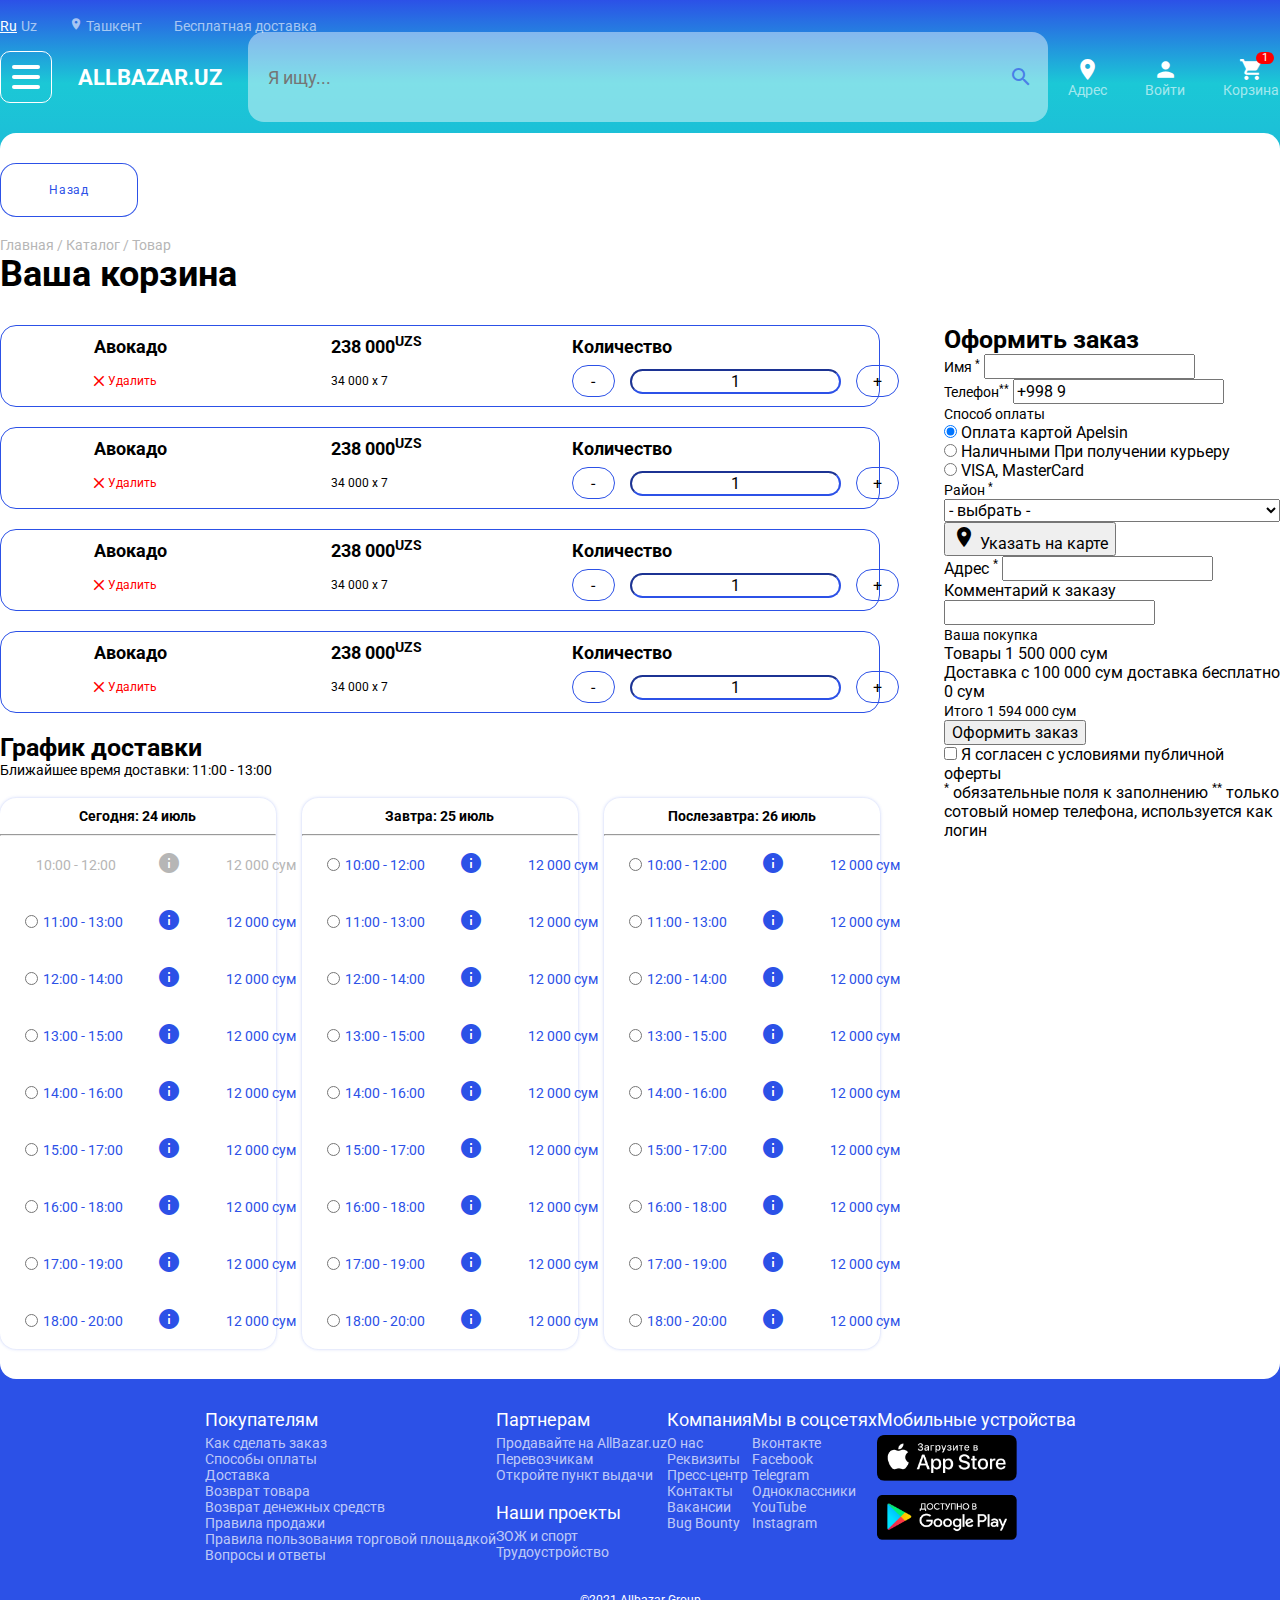
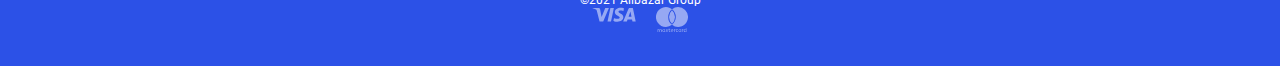
==== cart.html @ 1797ef68 "upload" ====
<!DOCTYPE html>
<html lang="en">
<head>
    <meta charset="UTF-8">
    <title>Allbazar</title>
    <!--  styles  -->
    <link rel="stylesheet" href="https://unpkg.com/swiper@7/swiper-bundle.min.css"/>
    <link href="https://fonts.googleapis.com/icon?family=Material+Icons" rel="stylesheet">
    <link rel="preconnect" href="https://fonts.googleapis.com">
    <link rel="preconnect" href="https://fonts.gstatic.com" crossorigin>
    <link href="https://fonts.googleapis.com/css2?family=Roboto:wght@400;500;700&display=swap" rel="stylesheet">
    <link href="https://cdn.jsdelivr.net/npm/bootstrap@5.1.1/dist/css/bootstrap.min.css" rel="stylesheet"
          integrity="sha384-F3w7mX95PdgyTmZZMECAngseQB83DfGTowi0iMjiWaeVhAn4FJkqJByhZMI3AhiU" crossorigin="anonymous">
    <link rel="stylesheet" href="css/normalize.css">
    <link rel="stylesheet" href="css/main.css">
    <link rel="stylesheet" href="css/menu.css">
    <link rel="stylesheet" href="css/header.css">
    <link rel="stylesheet" href="css/content.css">
    <link rel="stylesheet" href="css/footer.css">
    <link rel="stylesheet" href="css/catalog_filter.css">
</head>
<body>


<!--header start-->
<header class="header-main">
    <!--menu-->
    <div class="mobile_menu_container">
        <div class="mobile_menu_content">
            <div class="mobile-menu--header-block">
                <span class="font--14-black mobile-menu--header-title">
                    ALLBAZAR.UZ
                </span>
                <div class="mobile_menu_overlay mobile-menu--exit-btn">
                    <span class="material-icons font--14-black">close</span>
                </div>
            </div>
            <ul class="mobile-menu--inner-main-container">
                <li class="mobile-menu--parent-item">
                    <a href="#" class="parent"
                       style="background: url('[data-uri]')">
                        Женщинам
                    </a>
                    <ul class="mobile-menu--child-block">
                        <li class="mobile-menu--child-inner-item">
                            <div class="mobile-menu--link-block mobile-menu--back-btn">
                                <span class="material-icons">chevron_left</span>
                                <a href="#" class="back link link--metis">
                                    <span>
                                        Женщинам
                                    </span>
                                </a>
                            </div>
                        </li>
                        <li class="mobile-menu--child-inner-item">
                            <div class="mobile-menu--link-block">
                                <a href="#" class="link link--metis">
                                    <span>
                                        Компьютерная техника
                                    </span>
                                </a>
                            </div>
                        </li>
                        <li class="mobile-menu--child-inner-item">
                            <div class="mobile-menu--link-block mobile-menu--parent-btn">
                                <a href="#" class="parent link link--metis">
                                    <span>
                                        Ноутбуки и аксессуары
                                    </span>
                                </a>
                                <span class="material-icons">chevron_right</span>
                            </div>
                            <ul class="mobile-menu--child-block">
                                <li>
                                    <div class="mobile-menu--link-block mobile-menu--back-btn">
                                        <span class="material-icons">chevron_left</span>
                                        <a href="#" class="back link link--metis">
                                            <span>
                                                Ноутбуки и аксессуары
                                            </span>
                                        </a>
                                    </div>
                                </li>
                                <li>
                                    <div class="mobile-menu--link-block">
                                        <a href="#" class="link link--metis">
                                            <span>
                                                Ноутбуки и аксессуары
                                            </span>
                                        </a>
                                    </div>
                                </li>
                                <li>
                                    <div class="mobile-menu--link-block">
                                        <a href="#" class="link link--metis">
                                            <span>
                                                Ноутбуки
                                            </span>
                                        </a>
                                    </div>
                                </li>
                                <li>
                                    <div class="mobile-menu--link-block">
                                        <a href="#" class="link link--metis">
                                            <span>
                                                Аксессуары
                                            </span>
                                        </a>
                                    </div>
                                </li>
                                <li>
                                    <div class="mobile-menu--link-block mobile-menu--parent-btn">
                                        <a href="#" class="parent link link--metis">
                                            <span>
                                                Компьютеры и комплектующие
                                            </span>
                                        </a>
                                        <span class="material-icons">chevron_right</span>
                                    </div>

                                    <ul class="mobile-menu--child-block">
                                        <li>
                                            <div class="mobile-menu--link-block mobile-menu--back-btn">
                                                <span class="material-icons">chevron_left</span>
                                                <a href="#" class="back link link--metis">
                                                    <span>
                                                        Компьютеры и комплектующие
                                                    </span>
                                                </a>
                                            </div>
                                        </li>
                                        <li class="mobile-menu--child-inner-item">
                                            <div class="mobile-menu--link-block">
                                                <a href="#" class="link link--metis">
                                                    <span>
                                                        Компьютеры и комплектующие
                                                    </span>
                                                </a>
                                            </div>
                                        </li>
                                        <li class="mobile-menu--child-inner-item">
                                            <div class="mobile-menu--link-block">
                                                <a href="#" class="link link--metis">
                                                    <span>
                                                        Компьютеры
                                                    </span>
                                                </a>
                                            </div>
                                        </li>
                                        <li class="mobile-menu--child-inner-item">
                                            <div class="mobile-menu--link-block">
                                                <a href="#" class="link link--metis">
                                                    <span>
                                                        Моноблоки
                                                    </span>
                                                </a>
                                            </div>
                                        </li>
                                        <li class="mobile-menu--child-inner-item">
                                            <div class="mobile-menu--link-block">
                                                <a href="#" class="link link--metis">
                                                    <span>
                                                        Материнские платы
                                                    </span>
                                                </a>
                                            </div>
                                        </li>
                                        <li class="mobile-menu--child-inner-item">
                                            <div class="mobile-menu--link-block">
                                                <a href="#" class="link link--metis">
                                                    <span>
                                                        Процессоры
                                                    </span>
                                                </a>
                                            </div>
                                        </li>
                                        <li class="mobile-menu--child-inner-item">
                                            <div class="mobile-menu--link-block">
                                                <a href="#" class="link link--metis">
                                                    <span>
                                                        Видеокарты
                                                    </span>
                                                </a>
                                            </div>
                                        </li>
                                        <li class="mobile-menu--child-inner-item">
                                            <div class="mobile-menu--link-block">
                                                <a href="#" class="link link--metis">
                                                    <span>
                                                        Жесткие диски HDD
                                                    </span>
                                                </a>
                                            </div>
                                        </li>
                                        <li class="mobile-menu--child-inner-item">
                                            <div class="mobile-menu--link-block">
                                                <a href="#" class="link link--metis">
                                                    <span>
                                                        Корпуса
                                                    </span>
                                                </a>
                                            </div>
                                        </li>
                                    </ul>
                                </li>
                                <li class="mobile-menu--child-inner-item">
                                    <div class="mobile-menu--link-block">
                                        <a href="#" class="link link--metis">
                                            <span>
                                                Перифирия
                                            </span>
                                        </a>
                                    </div>
                                </li>
                            </ul>
                        </li>
                        <li class="mobile-menu--child-inner-item">
                            <div class="mobile-menu--link-block">
                                <a href="#" class="link link--metis">
                                    <span>
                                        Техника для печати
                                    </span>
                                </a>
                            </div>
                        </li>
                        <li class="mobile-menu--child-inner-item">
                            <div class="mobile-menu--link-block">
                                <a href="#" class="link link--metis">
                                    <span>
                                        Микрофоны
                                    </span>
                                </a>
                            </div>
                        </li>
                        <li class="mobile-menu--child-inner-item">
                            <div class="mobile-menu--link-block">
                                <a href="#" class="link link--metis">
                                    <span>
                                        Вебкамеры
                                    </span>
                                </a>
                            </div>
                        </li>
                        <li class="mobile-menu--child-inner-item">
                            <div class="mobile-menu--link-block">
                                <a href="#" class="link link--metis">
                                    <span>
                                        Наушники
                                    </span>
                                </a>
                            </div>
                        </li>
                    </ul>
                </li>
                <li class="mobile-menu--parent-item">
                    <a href="#"
                       style="background: url('[data-uri]')">
                        Мужчинам
                    </a>
                </li>
                <li class="mobile-menu--parent-item">
                    <a href="#" class="parent"
                       style="background: url('[data-uri]')">
                        Детям
                    </a>
                    <ul class="mobile-menu--child-block">
                        <li class="mobile-menu--child-inner-item">
                            <div class="mobile-menu--link-block mobile-menu--back-btn">
                                <span class="material-icons">chevron_left</span>
                                <a href="#" class="back link link--metis">
                                    <span>
                                        Детям
                                    </span>
                                </a>
                            </div>
                        </li>
                        <li class="mobile-menu--child-inner-item">
                            <div class="mobile-menu--link-block">
                                <a href="#" class="link link--metis">
                                    <span>
                                        Телефоны
                                    </span>
                                </a>
                            </div>
                        </li>
                        <li class="mobile-menu--child-inner-item">
                            <div class="mobile-menu--link-block">
                                <a href="#" class="link link--metis">
                                    <span>
                                        Nokia
                                    </span>
                                </a>
                            </div>
                        </li>
                        <li class="mobile-menu--child-inner-item">
                            <div class="mobile-menu--link-block">
                                <a href="#" class="link link--metis">
                                    <span>
                                        Xiaomi
                                    </span>
                                </a>
                            </div>
                        </li>
                        <li class="mobile-menu--child-inner-item">
                            <div class="mobile-menu--link-block">
                                <a href="#" class="link link--metis">
                                    <span>
                                        Samsung
                                    </span>
                                </a>
                            </div>
                        </li>
                        <li class="mobile-menu--child-inner-item">
                            <div class="mobile-menu--link-block">
                                <a href="#" class="link link--metis">
                                    <span>
                                        iPhone
                                    </span>
                                </a>
                            </div>
                        </li>
                    </ul>
                </li>
                <li class="mobile-menu--parent-item">
                    <a href="#" class="parent"
                       style="background: url('[data-uri]')">
                        Обувь
                    </a>
                    <ul class="mobile-menu--child-block">
                        <li class="mobile-menu--child-inner-item">
                            <div class="mobile-menu--link-block mobile-menu--back-btn">
                                <span class="material-icons">chevron_left</span>
                                <a href="#" class="back link link--metis">
                                    <span>
                                        Обувь
                                    </span>
                                </a>
                            </div>
                        </li>

                        <li class="mobile-menu--child-inner-item">
                            <div class="mobile-menu--link-block">
                                <a href="#" class="link link--metis">
                                    <span>
                                        Одежда
                                    </span>
                                </a>
                            </div>
                        </li>

                        <li class="mobile-menu--child-inner-item">
                            <div class="mobile-menu--link-block">
                                <a href="#" class="link link--metis">
                                    <span>
                                        Брюки
                                    </span>
                                </a>
                            </div>
                        </li>
                        <li class="mobile-menu--child-inner-item">
                            <div class="mobile-menu--link-block">
                                <a href="#" class="link link--metis">
                                    <span>
                                        Штанишки
                                    </span>
                                </a>
                            </div>
                        </li>

                        <li class="mobile-menu--child-inner-item">
                            <div class="mobile-menu--link-block">
                                <a href="#" class="link link--metis">
                                    <span>
                                        Майки
                                    </span>
                                </a>
                            </div>
                        </li>
                    </ul>
                </li>
                <li class="mobile-menu--parent-item">
                    <a href="#"
                       style="background: url('[data-uri]')">
                        Аксессуары
                    </a>
                </li>
                <li class="mobile-menu--parent-item">
                    <a href="#"
                       style="background: url('[data-uri]')">
                        Электроника
                    </a>
                </li>
                <li class="mobile-menu--parent-item">
                    <a href="#"
                       style="background: url('[data-uri]')">
                        Сад и огород
                    </a>
                </li>
                <li class="mobile-menu--parent-item">
                    <a href="#"
                       style="background: url('https://mstatic.wbstatic.net/sitemobile/4.8.1/static/media/knigi.d0dfcdb5.jpg')">
                        Книги
                    </a>
                </li>
                <li class="mobile-menu--parent-item">
                    <a href="#"
                       style="background: url('https://mstatic.wbstatic.net/sitemobile/4.8.1/static/media/sport.90351786.jpg')">
                        Школа
                    </a>
                </li>
            </ul>
        </div>
    </div>
    <div class="mobile_menu_overlay"></div>
    <!--menu end-->
    <div class="header--top-block container-fluid">
        <div class="language--changer-block">
            <a href="#" class="font--14 active">Ru</a>
            <a href="#" class="font--14">Uz</a>
        </div>
        <div class="location--block">
            <a href="#" class="font--14">
                <span class="material-icons font--14">room</span>
                Ташкент
            </a>
        </div>
        <div class="free--delivery-block">
            <a href="#" class="font--14">
                Бесплатная доставка
            </a>
        </div>
    </div>
    <div class="header--bottom-block container-fluid">
        <a href="#" class="menu--burger-btn mobile_menu">
            <div class="menu--burger-block"></div>
        </a>
        <div class="logo--img-block">
            <a href="#">
                ALLBAZAR.UZ
            </a>
        </div>
        <div class="header--link-items-block">
            <a href="#" class="header--link-item font--14">
                <span class="material-icons font--25-white">room</span>
                Адрес
            </a>
            <a href="#" class="header--link-item font--14">
                <span class="material-icons font--25-white">person</span>
                Войти
            </a>
            <a href="#" class="header--link-item font--14">
                <sup>1</sup>
                <span class="material-icons font--25-white">shopping_cart</span>
                Корзина

            </a>
        </div>
        <div class="search--block font--18-grey">
            <input type="text" placeholder="Я ищу...">
            <span class="material-icons">search</span>
        </div>
    </div>
</header>
<!--header end-->

<!--main start-->
<main>
    <section class="container-fluid content--header-section">
        <a href="#" class="button button--mimas"><span>Назад</span></a>
        <div class="content--bread-crumbs-block font--14-grey">
            <a href="#">Главная</a>
            /
            <a href="#">Каталог</a>
            /
            <a href="#">Товар</a>
        </div>
        <div class="content--info-block">
            <h1 class="font--36">
                Ваша корзина
            </h1>
        </div>
    </section>
    <section class="container-fluid cart--content-section">
        <form action="">
        <div class="cart--content--section-left">
            <div class="section-left--product-list-block">
                <div class="section-left-product-item">
                    <div class="product-item-img-block">
                        <a href="#">
                            <img src="https://dev.allbazar.top/upload/resize_cache/iblock/6e2/300_300_140cd750bba9870f18aada2478b24840a/6e25e3f121eed2a03743f34aac5b0f4e.jpg" alt="">
                        </a>
                    </div>
                    <div class="product-item--title-block">
                        <div class="product-item--title">
                            <a href="#" class="link link--metis">
                                <span>
                                    Авокадо
                                </span>
                            </a>
                        </div>
                        <div class="product-item--del-btn">
                            <span class="material-icons">close</span>
                            <span>Удалить</span>
                        </div>
                    </div>
                    <div class="product-item--price-block">
                        <span class="product-item--price">238 000<sup>UZS</sup></span>
                        <span class="product-item--current-price">34 000 x 7</span>
                    </div>
                    <div class="product-item--calc-block">
                        <span class="product-item--calc-title">Количество</span>
                        <div class="cntSelector jsCounter">
                            <span class="cnminus">-</span>
                            <input type="text" data-bmode="1" data-bid="" data-step="" readonly="" value="1" class="cninp form-control form-control-sm">
                            <span class="cnplus">+</span>
                        </div>
                    </div>
                </div>
                <div class="section-left-product-item">
                    <div class="product-item-img-block">
                        <a href="#">
                            <img src="https://dev.allbazar.top/upload/resize_cache/iblock/df2/300_300_140cd750bba9870f18aada2478b24840a/df243589ce931a8de3be66362ac533c4.jpg" alt="">
                        </a>
                    </div>
                    <div class="product-item--title-block">
                        <div class="product-item--title">
                            <a href="#" class="link link--metis">
                                <span>
                                    Авокадо
                                </span>
                            </a>
                        </div>
                        <div class="product-item--del-btn">
                            <span class="material-icons">close</span>
                            <span>Удалить</span>
                        </div>
                    </div>
                    <div class="product-item--price-block">
                        <span class="product-item--price">238 000<sup>UZS</sup></span>
                        <span class="product-item--current-price">34 000 x 7</span>
                    </div>
                    <div class="product-item--calc-block">
                        <span class="product-item--calc-title">Количество</span>
                        <div class="cntSelector jsCounter">
                            <span class="cnminus">-</span>
                            <input type="text" data-bmode="1" data-bid="" data-step="" readonly="" value="1" class="cninp form-control form-control-sm">
                            <span class="cnplus">+</span>
                        </div>
                    </div>
                </div>
                <div class="section-left-product-item">
                    <div class="product-item-img-block">
                        <a href="#">
                            <img src="https://dev.allbazar.top/upload/resize_cache/iblock/906/300_300_140cd750bba9870f18aada2478b24840a/906973b0102b4eb39fac20808a6d0a9b.jpg" alt="">
                        </a>
                    </div>
                    <div class="product-item--title-block">
                        <div class="product-item--title">
                            <a href="#" class="link link--metis">
                                <span>
                                    Авокадо
                                </span>
                            </a>
                        </div>
                        <div class="product-item--del-btn">
                            <span class="material-icons">close</span>
                            <span>Удалить</span>
                        </div>
                    </div>
                    <div class="product-item--price-block">
                        <span class="product-item--price">238 000<sup>UZS</sup></span>
                        <span class="product-item--current-price">34 000 x 7</span>
                    </div>
                    <div class="product-item--calc-block">
                        <span class="product-item--calc-title">Количество</span>
                        <div class="cntSelector jsCounter">
                            <span class="cnminus">-</span>
                            <input type="text" data-bmode="1" data-bid="" data-step="" readonly="" value="1" class="cninp form-control form-control-sm">
                            <span class="cnplus">+</span>
                        </div>
                    </div>
                </div>
                <div class="section-left-product-item">
                    <div class="product-item-img-block">
                        <a href="#">
                            <img src="https://dev.allbazar.top/upload/resize_cache/iblock/d7b/300_300_140cd750bba9870f18aada2478b24840a/d7b7215be475f373c3c3118257e256cd.jpg" alt="">
                        </a>
                    </div>
                    <div class="product-item--title-block">
                        <div class="product-item--title">
                            <a href="#" class="link link--metis">
                                <span>
                                    Авокадо
                                </span>
                            </a>
                        </div>
                        <div class="product-item--del-btn">
                            <span class="material-icons">close</span>
                            <span>Удалить</span>
                        </div>
                    </div>
                    <div class="product-item--price-block">
                        <span class="product-item--price">238 000<sup>UZS</sup></span>
                        <span class="product-item--current-price">34 000 x 7</span>
                    </div>
                    <div class="product-item--calc-block">
                        <span class="product-item--calc-title">Количество</span>
                        <div class="cntSelector jsCounter">
                            <span class="cnminus">-</span>
                            <input type="text" data-bmode="1" data-bid="" data-step="" readonly="" value="1" class="cninp form-control form-control-sm">
                            <span class="cnplus">+</span>
                        </div>
                    </div>
                </div>
            </div>

        </div>
        <div class="cart--content-section-right">
            <div class="section-right--header-title">
                <span class="font--25-black">
                    Оформить заказ
                </span>
            </div>
            <div class="section-right--number-block">
                <div class="section-right--name-input">
                    <span class="font--14-black">Имя <sup>*</sup></span>
                    <input type="text" value="" autocomplete="off" required="" name="order[name]">
                </div>
                <div class="section-right--number-input">
                    <span class="font--14-black">Телефон<sup>**</sup></span>
                    <input type="text" value="+998 9" autocomplete="off" required=""
                           name="phone" class="makePhone">
                </div>
            </div>
            <div class="section-right--pay-type-block">
                <div class="pay-type--header-title">
                    <span class="font--14-black">Способ оплаты</span>
                </div>
                <div class="pay-type--choose-block">
                    <div class="card-pay-block">
                        <label class="pay-type-btn">
                            <input type="radio" name="order[payment]" value="card" checked="">
                                Оплата картой
                                <span class="d-block text-sm">Apelsin</span>
                            </label>
                        <div class="card-pay" style="display: none;">
                            <label>
                                <input type="radio" name="pay-type" value="card" checked="">
                                <span class="d-block text-sm col-10">APELSIN</span>
                            </label>
                        </div>
                    </div>
                    <div class="card-close">
                        <label>
                            <input type="radio" name="order[payment]" value="cash">
                            Наличными
                            <span class="d-block text-sm">При получении курьеру</span>
                        </label>
                    </div>
                    <div class="card-close">
                        <label class="m-0">
                            <input type="radio" name="order[payment]" value="octo">
                            VISA, MasterCard
                        </label>
                    </div>
                </div>
            </div>
            <div class="section-right--location-block">
                <div class="location-block--district">
                    <span class="font--14-black">Район <sup>*</sup></span>
                    <select required="" name="order[district]">
                        <option value="">- выбрать -</option>
                        <option value="Сергелийский">Сергелийский</option>
                        <option value="Мирзо-Улугбекский">Мирзо-Улугбекский</option>
                        <option value="Мирабадский">Мирабадский</option>
                        <option value="Бектемирский">Бектемирский</option>
                        <option value="Алмазарский (ранее Сабир-Рахимовский)">Алмазарский (ранее Сабир-Рахимовский)</option>
                        <option value="Яшнободский (ранее Хамзинский)">Яшнободский (ранее Хамзинский)</option>
                        <option value="Юнусабадский">Юнусабадский</option>
                        <option value="Учтепинский">Учтепинский</option>
                        <option value="Шайхантахурский">Шайхантахурский</option>
                        <option value="Чиланзарский">Чиланзарский</option>
                        <option value="Яккасарайский">Яккасарайский</option>
                    </select>
                </div>
                <div class="location-block--map-btn">
                    <button class="map-btn--show">
                        <span class="material-icons">place</span>
                        Указать на карте
                    </button>
                </div>
                <div class="location-block--address">
                    <span>Адрес <sup>*</sup></span>
                    <input type="text">
                </div>
                <div class="location-block-comment">
                    <span>Комментарий к заказу</span>
                    <input type="text">
                </div>
            </div>
            <div class="buy-accept--block">
                <div class="buy-accept--header-title">
                    <span class="font--14-black">Ваша покупка</span>
                </div>
                <div class="buy-accept--total-price">
                    <span class="buy-accept-text">Товары</span>
                    <span>1 500 000 сум</span>
                </div>
                <div class="buy-accept--total-price">
                    <div>
                        <span class="buy-accept-text">Доставка</span>
                        <span class="delivery-pay--description">с 100 000 сум доставка бесплатно</span>
                    </div>
                    <span>0 сум</span>
                </div>
                <div class="buy-accept--all-price-block">
                    <span class="font--14-black">Итого</span>
                    <span class="font--14-black">1 594 000 сум</span>
                </div>
                <div class="buy-accept--button-block">
                    <button>Оформить заказ</button>
                </div>
                <div class="buy-accept--checkbox-block">
                    <input type="checkbox">
                    <span>Я согласен с условиями <a href="#"> публичной оферты </a></span>
                </div>
                <div class="buy-accept--about-info-block">
                    <span class="about-info--text"> <sup>*</sup> обязательные поля к заполнению</span>
                    <span class="about-info--text"> <sup>**</sup> только сотовый номер телефона, используется как
                        логин</span>
                </div>
            </div>
        </div>
        <div class="section-left--delivery-block">
                <div class="delivery-block--title-header">
                    <span class="font--25-black">График доставки</span>
                    <span class="font--14-black main-time--text"></span>
                </div>
                <div class="delivery-block--table">
                    <div class="w-time-blocks">
                        <div class="w-time-block">
                            <div class="w-time-date-title1"></div>
                            <hr>
                            <div class="w-time-info-block">
                                <label class="w-time-item active t-10">
                                    <input type="radio" name="choose-time" value="time" class="f-control">
                                    <div class="time-check">
                                        <div class="w-time-group-block">
                                            <span class="w-time-start">10:00</span> - <span class="w-time-end"> 12:00 </span>
                                        </div>
                                        <div class="w-time-ico">
                                            <div class="material-icons">info</div>
                                        </div>
                                    </div>
                                    <div class="w-time-price">
                                        <span>
                                            12 000 сум
                                        </span>
                                    </div>
                                </label>
                                <label class="w-time-item active t-11">
                                    <input type="radio" name="choose-time" value="time" class="f-control">
                                    <div class="time-check">
                                        <div class="w-time-group-block">
                                            <span class="w-time-start">11:00</span> - <span class="w-time-end"> 13:00 </span>
                                        </div>
                                        <div class="w-time-ico">
                                            <div class="material-icons">info</div>
                                        </div>
                                    </div>
                                    <div class="w-time-price">
                                        <span>
                                            12 000 сум
                                        </span>
                                    </div>
                                </label>
                                <label class="w-time-item active t-12">
                                    <input type="radio" name="choose-time" value="time" class="f-control">
                                    <div class="time-check">
                                        <div class="w-time-group-block">
                                            <span class="w-time-start">12:00</span> - <span class="w-time-end"> 14:00 </span>
                                        </div>
                                        <div class="w-time-ico">
                                            <div class="material-icons">info</div>
                                        </div>
                                    </div>
                                    <div class="w-time-price">
                                        <span>
                                            12 000 сум
                                        </span>
                                    </div>
                                </label>
                                <label class="w-time-item active t-13">
                                    <input type="radio" name="choose-time" value="time" class="f-control">
                                    <div class="time-check">
                                        <div class="w-time-group-block">
                                            <span class="w-time-start">13:00</span> - <span class="w-time-end"> 15:00 </span>
                                        </div>
                                        <div class="w-time-ico">
                                            <div class="material-icons">info</div>
                                        </div>
                                    </div>
                                    <div class="w-time-price">
                                        <span>
                                            12 000 сум
                                        </span>
                                    </div>
                                </label>
                                <label class="w-time-item active t-14">
                                    <input type="radio" name="choose-time" value="time" class="f-control">
                                    <div class="time-check">
                                        <div class="w-time-group-block">
                                            <span class="w-time-start">14:00</span> - <span class="w-time-end"> 16:00 </span>
                                        </div>
                                        <div class="w-time-ico">
                                            <div class="material-icons">info</div>
                                        </div>
                                    </div>
                                    <div class="w-time-price">
                                        <span>
                                            12 000 сум
                                        </span>
                                    </div>
                                </label>
                                <label class="w-time-item active t-15">
                                    <input type="radio" name="choose-time" value="time" class="f-control">
                                    <div class="time-check">
                                        <div class="w-time-group-block">
                                            <span class="w-time-start">15:00</span> - <span class="w-time-end"> 17:00 </span>
                                        </div>
                                        <div class="w-time-ico">
                                            <div class="material-icons">info</div>
                                        </div>
                                    </div>
                                    <div class="w-time-price">
                                        <span>
                                            12 000 сум
                                        </span>
                                    </div>
                                </label>
                                <label class="w-time-item active t-16">
                                    <input type="radio" name="choose-time" value="time" class="f-control">
                                    <div class="time-check">
                                        <div class="w-time-group-block">
                                            <span class="w-time-start">16:00</span> - <span class="w-time-end"> 18:00 </span>
                                        </div>
                                        <div class="w-time-ico">
                                            <div class="material-icons">info</div>
                                        </div>
                                    </div>
                                    <div class="w-time-price">
                                        <span>
                                            12 000 сум
                                        </span>
                                    </div>
                                </label>
                                <label class="w-time-item active t-17">
                                    <input type="radio" name="choose-time" value="time" class="f-control">
                                    <div class="time-check">
                                        <div class="w-time-group-block">
                                            <span class="w-time-start">17:00</span> - <span class="w-time-end"> 19:00 </span>
                                        </div>
                                        <div class="w-time-ico">
                                            <div class="material-icons">info</div>
                                        </div>
                                    </div>
                                    <div class="w-time-price">
                                        <span>
                                            12 000 сум
                                        </span>
                                    </div>
                                </label>
                                <label class="w-time-item active t-18">
                                    <input type="radio" name="choose-time" value="time" class="f-control">
                                    <div class="time-check">
                                        <div class="w-time-group-block">
                                            <span class="w-time-start">18:00</span> - <span class="w-time-end"> 20:00 </span>
                                        </div>
                                        <div class="w-time-ico">
                                            <div class="material-icons">info</div>
                                        </div>
                                    </div>
                                    <div class="w-time-price">
                                        <span>
                                            12 000 сум
                                        </span>
                                    </div>
                                </label>
                            </div>
                        </div>
                        <div class="w-time-block">
                            <div class="w-time-date-title2"></div>
                            <hr>
                            <div class="w-time-info-block">
                                <label class="w-time-item active">
                                    <input type="radio" name="choose-time" value="time" class="f-control">
                                    <div class="time-check">
                                        <div class="w-time-group-block">
                                            <span class="w-time-start">10:00</span> - <span class="w-time-end"> 12:00 </span>
                                        </div>
                                        <div class="w-time-ico">
                                            <div class="material-icons">info</div>
                                        </div>
                                    </div>
                                    <div class="w-time-price">
                                        <span>
                                            12 000 сум
                                        </span>
                                    </div>
                                </label>
                                <label class="w-time-item active">
                                    <input type="radio" name="choose-time" value="time" class="f-control">
                                    <div class="time-check">
                                        <div class="w-time-group-block">
                                            <span class="w-time-start">11:00</span> - <span class="w-time-end"> 13:00 </span>
                                        </div>
                                        <div class="w-time-ico">
                                            <div class="material-icons">info</div>
                                        </div>
                                    </div>
                                    <div class="w-time-price">
                                        <span>
                                            12 000 сум
                                        </span>
                                    </div>
                                </label>
                                <label class="w-time-item active">
                                    <input type="radio" name="choose-time" value="time" class="f-control">
                                    <div class="time-check">
                                        <div class="w-time-group-block">
                                            <span class="w-time-start">12:00</span> - <span class="w-time-end"> 14:00 </span>
                                        </div>
                                        <div class="w-time-ico">
                                            <div class="material-icons">info</div>
                                        </div>
                                    </div>
                                    <div class="w-time-price">
                                        <span>
                                            12 000 сум
                                        </span>
                                    </div>
                                </label>
                                <label class="w-time-item active">
                                    <input type="radio" name="choose-time" value="time" class="f-control">
                                    <div class="time-check">
                                        <div class="w-time-group-block">
                                            <span class="w-time-start">13:00</span> - <span class="w-time-end"> 15:00 </span>
                                        </div>
                                        <div class="w-time-ico">
                                            <div class="material-icons">info</div>
                                        </div>
                                    </div>
                                    <div class="w-time-price">
                                        <span>
                                            12 000 сум
                                        </span>
                                    </div>
                                </label>
                                <label class="w-time-item active">
                                    <input type="radio" name="choose-time" value="time" class="f-control">
                                    <div class="time-check">
                                        <div class="w-time-group-block">
                                            <span class="w-time-start">14:00</span> - <span class="w-time-end"> 16:00 </span>
                                        </div>
                                        <div class="w-time-ico">
                                            <div class="material-icons">info</div>
                                        </div>
                                    </div>
                                    <div class="w-time-price">
                                        <span>
                                            12 000 сум
                                        </span>
                                    </div>
                                </label>
                                <label class="w-time-item active">
                                    <input type="radio" name="choose-time" value="time" class="f-control">
                                    <div class="time-check">
                                        <div class="w-time-group-block">
                                            <span class="w-time-start">15:00</span> - <span class="w-time-end"> 17:00 </span>
                                        </div>
                                        <div class="w-time-ico">
                                            <div class="material-icons">info</div>
                                        </div>
                                    </div>
                                    <div class="w-time-price">
                                        <span>
                                            12 000 сум
                                        </span>
                                    </div>
                                </label>
                                <label class="w-time-item active">
                                    <input type="radio" name="choose-time" value="time" class="f-control">
                                    <div class="time-check">
                                        <div class="w-time-group-block">
                                            <span class="w-time-start">16:00</span> - <span class="w-time-end"> 18:00 </span>
                                        </div>
                                        <div class="w-time-ico">
                                            <div class="material-icons">info</div>
                                        </div>
                                    </div>
                                    <div class="w-time-price">
                                        <span>
                                            12 000 сум
                                        </span>
                                    </div>
                                </label>
                                <label class="w-time-item active">
                                    <input type="radio" name="choose-time" value="time" class="f-control">
                                    <div class="time-check">
                                        <div class="w-time-group-block">
                                            <span class="w-time-start">17:00</span> - <span class="w-time-end"> 19:00 </span>
                                        </div>
                                        <div class="w-time-ico">
                                            <div class="material-icons">info</div>
                                        </div>
                                    </div>
                                    <div class="w-time-price">
                                        <span>
                                            12 000 сум
                                        </span>
                                    </div>
                                </label>
                                <label class="w-time-item active">
                                    <input type="radio" name="choose-time" value="time" class="f-control">
                                    <div class="time-check">
                                        <div class="w-time-group-block">
                                            <span class="w-time-start">18:00</span> - <span class="w-time-end"> 20:00 </span>
                                        </div>
                                        <div class="w-time-ico">
                                            <div class="material-icons">info</div>
                                        </div>
                                    </div>
                                    <div class="w-time-price">
                                        <span>
                                            12 000 сум
                                        </span>
                                    </div>
                                </label>
                            </div>
                        </div>
                        <div class="w-time-block">
                            <div class="w-time-date-title3"></div>
                            <hr>
                            <div class="w-time-info-block">
                                <label class="w-time-item active">
                                    <input type="radio" name="choose-time" value="time" class="f-control">
                                    <div class="time-check">
                                        <div class="w-time-group-block">
                                            <span class="w-time-start">10:00</span> - <span class="w-time-end"> 12:00 </span>
                                        </div>
                                        <div class="w-time-ico">
                                            <div class="material-icons">info</div>
                                        </div>
                                    </div>
                                    <div class="w-time-price">
                                        <span>
                                            12 000 сум
                                        </span>
                                    </div>
                                </label>
                                <label class="w-time-item active">
                                    <input type="radio" name="choose-time" value="time" class="f-control">
                                    <div class="time-check">
                                        <div class="w-time-group-block">
                                            <span class="w-time-start">11:00</span> - <span class="w-time-end"> 13:00 </span>
                                        </div>
                                        <div class="w-time-ico">
                                            <div class="material-icons">info</div>
                                        </div>
                                    </div>
                                    <div class="w-time-price">
                                        <span>
                                            12 000 сум
                                        </span>
                                    </div>
                                </label>
                                <label class="w-time-item active">
                                    <input type="radio" name="choose-time" value="time" class="f-control">
                                    <div class="time-check">
                                        <div class="w-time-group-block">
                                            <span class="w-time-start">12:00</span> - <span class="w-time-end"> 14:00 </span>
                                        </div>
                                        <div class="w-time-ico">
                                            <div class="material-icons">info</div>
                                        </div>
                                    </div>
                                    <div class="w-time-price">
                                        <span>
                                            12 000 сум
                                        </span>
                                    </div>
                                </label>
                                <label class="w-time-item active">
                                    <input type="radio" name="choose-time" value="time" class="f-control">
                                    <div class="time-check">
                                        <div class="w-time-group-block">
                                            <span class="w-time-start">13:00</span> - <span class="w-time-end"> 15:00 </span>
                                        </div>
                                        <div class="w-time-ico">
                                            <div class="material-icons">info</div>
                                        </div>
                                    </div>
                                    <div class="w-time-price">
                                        <span>
                                            12 000 сум
                                        </span>
                                    </div>
                                </label>
                                <label class="w-time-item active">
                                    <input type="radio" name="choose-time" value="time" class="f-control">
                                    <div class="time-check">
                                        <div class="w-time-group-block">
                                            <span class="w-time-start">14:00</span> - <span class="w-time-end"> 16:00 </span>
                                        </div>
                                        <div class="w-time-ico">
                                            <div class="material-icons">info</div>
                                        </div>
                                    </div>
                                    <div class="w-time-price">
                                        <span>
                                            12 000 сум
                                        </span>
                                    </div>
                                </label>
                                <label class="w-time-item active">
                                    <input type="radio" name="choose-time" value="time" class="f-control">
                                    <div class="time-check">
                                        <div class="w-time-group-block">
                                            <span class="w-time-start">15:00</span> - <span class="w-time-end"> 17:00 </span>
                                        </div>
                                        <div class="w-time-ico">
                                            <div class="material-icons">info</div>
                                        </div>
                                    </div>
                                    <div class="w-time-price">
                                        <span>
                                            12 000 сум
                                        </span>
                                    </div>
                                </label>
                                <label class="w-time-item active">
                                    <input type="radio" name="choose-time" value="time" class="f-control">
                                    <div class="time-check">
                                        <div class="w-time-group-block">
                                            <span class="w-time-start">16:00</span> - <span class="w-time-end"> 18:00 </span>
                                        </div>
                                        <div class="w-time-ico">
                                            <div class="material-icons">info</div>
                                        </div>
                                    </div>
                                    <div class="w-time-price">
                                        <span>
                                            12 000 сум
                                        </span>
                                    </div>
                                </label>
                                <label class="w-time-item active">
                                    <input type="radio" name="choose-time" value="time" class="f-control">
                                    <div class="time-check">
                                        <div class="w-time-group-block">
                                            <span class="w-time-start">17:00</span> - <span class="w-time-end"> 19:00 </span>
                                        </div>
                                        <div class="w-time-ico">
                                            <div class="material-icons">info</div>
                                        </div>
                                    </div>
                                    <div class="w-time-price">
                                        <span>
                                            12 000 сум
                                        </span>
                                    </div>
                                </label>
                                <label class="w-time-item active">
                                    <input type="radio" name="choose-time" value="time" class="f-control">
                                    <div class="time-check">
                                        <div class="w-time-group-block">
                                            <span class="w-time-start">18:00</span> - <span class="w-time-end"> 20:00 </span>
                                        </div>
                                        <div class="w-time-ico">
                                            <div class="material-icons">info</div>
                                        </div>
                                    </div>
                                    <div class="w-time-price">
                                        <span>
                                            12 000 сум
                                        </span>
                                    </div>
                                </label>
                            </div>
                        </div>
                    </div>
                </div>
            </div>
        </form>
    </section>
</main>
<!--main end-->

<!--footer start-->
<footer>
    <div class="footer--section-block container-fluid">
        <div class="footer--links-block">
            <div class="footer--links-item-block">
                <span class="footer--links-title font--18-white">
                    Покупателям
                </span>
                <a href="#" class="font--14-grey-footer">Как сделать заказ</a>
                <a href="#" class="font--14-grey-footer">Способы оплаты</a>
                <a href="#" class="font--14-grey-footer">Доставка</a>
                <a href="#" class="font--14-grey-footer">Возврат товара</a>
                <a href="#" class="font--14-grey-footer">Возврат денежных средств</a>
                <a href="#" class="font--14-grey-footer">Правила продажи</a>
                <a href="#" class="font--14-grey-footer">Правила пользования торговой площадкой</a>
                <a href="#" class="font--14-grey-footer">Вопросы и ответы</a>
            </div>
            <div class="footer--links-item-block">
                <span class="footer--links-title font--18-white">
                    Партнерам
                </span>
                <a href="#" class="font--14-grey-footer">Продавайте на AllBazar.uz</a>
                <a href="#" class="font--14-grey-footer">Перевозчикам</a>
                <a href="#" class="font--14-grey-footer">Откройте пункт выдачи</a>
                <br>
                <span class="footer--links-title font--18-white">
                    Наши проекты
                </span>
                <a href="#" class="font--14-grey-footer">ЗОЖ и спорт</a>
                <a href="#" class="font--14-grey-footer">Трудоустройство</a>
            </div>
            <div class="footer--links-item-block">
                <span class="footer--links-title font--18-white">
                    Компания
                </span>
                <a href="#" class="font--14-grey-footer">О нас</a>
                <a href="#" class="font--14-grey-footer">Реквизиты</a>
                <a href="#" class="font--14-grey-footer">Пресс-центр</a>
                <a href="#" class="font--14-grey-footer">Контакты</a>
                <a href="#" class="font--14-grey-footer">Вакансии</a>
                <a href="#" class="font--14-grey-footer">Bug Bounty</a>
            </div>
            <div class="footer--links-item-block">
                <span class="footer--links-title font--18-white">
                    Мы в соцсетях
                </span>
                <a href="#" class="font--14-grey-footer">Вконтакте</a>
                <a href="#" class="font--14-grey-footer">Facebook</a>
                <a href="#" class="font--14-grey-footer">Telegram</a>
                <a href="#" class="font--14-grey-footer">Одноклассники</a>
                <a href="#" class="font--14-grey-footer">YouTube</a>
                <a href="#" class="font--14-grey-footer">Instagram</a>
            </div>
            <div class="footer--links-item-block">
                <span class="footer--links-title font--18-white">
                    Мобильные устройства
                </span>
                <a href="#" class="footer--app-img">
                    <img src="[data-uri]"
                         alt="">
                </a>
                <a href="#" class="footer--app-img">
                    <img src="[data-uri]"
                         alt="">
                </a>
            </div>
        </div>
        <div class="footer--description">
            <span class="font--18-white">©2021 Allbazar Group</span>
            <div class="footer--cards-ico">
                <div>
                    <svg xmlns="http://www.w3.org/2000/svg" width="44" height="15" fill="none">
                        <path d="M28.643.68c-3.067 0-5.809 1.593-5.809 4.53 0 3.368 4.861 3.602 4.861 5.293 0 .714-.817 1.35-2.21 1.35-1.98 0-3.46-.892-3.46-.892l-.635 2.967s1.704.753 3.966.753c3.356 0 5.994-1.67 5.994-4.658 0-3.56-4.883-3.784-4.883-5.359 0-.558.67-1.172 2.063-1.172 1.57 0 2.85.649 2.85.649L32 1.278c0 .004-1.393-.597-3.356-.597zM.573.898L.5 1.33s1.289.238 2.452.709c1.497.54 1.605.856 1.856 1.834L7.554 14.46h3.68L16.91.897h-3.672l-3.646 9.221-1.488-7.815C7.97 1.408 7.277.897 6.43.897H.574zm17.815 0l-2.88 13.559h3.503L21.878.897h-3.49zm19.536 0c-.843 0-1.293.454-1.622 1.241l-5.13 12.318h3.673l.71-2.054h4.475l.433 2.054h3.244L40.878.897h-2.954zm.48 3.663l1.09 5.09h-2.92l1.83-5.09z"
                              fill="#fff" opacity=".5"/>
                    </svg>
                </div>
                <div>
                    <svg xmlns="http://www.w3.org/2000/svg" width="32" height="25" fill="none">
                        <g opacity=".5" clip-path="url(#clip0)" fill="#fff">
                            <path d="M6.846 23.607a.823.823 0 0 1 .985-.806.82.82 0 0 1 .592 1.127.822.822 0 0 1-.766.5c-.5.06-.81-.31-.81-.821zm2.072-1.323h-.5v.38a1.101 1.101 0 0 0-.88-.44 1.39 1.39 0 0 0-1.274 1.388A1.395 1.395 0 0 0 7.537 25a.94.94 0 0 0 .82-.38v.31h.561v-2.646zm19.409 1.323a.822.822 0 0 1 1.4-.582.822.822 0 0 1-.58 1.404c-.57.06-.82-.311-.82-.822zm2.081 0V21.21h-.57v1.453a1.001 1.001 0 0 0-.82-.44 1.35 1.35 0 0 0-1.322 1.383A1.314 1.314 0 0 0 29.027 25a.939.939 0 0 0 .821-.38v.31h.57l-.01-1.323zm-14.393-.822a.7.7 0 0 1 .7.631h-1.37a.702.702 0 0 1 .67-.631zm.07-.562a1.39 1.39 0 0 0-1.273 1.389A1.395 1.395 0 0 0 16.085 25a1.73 1.73 0 0 0 1.071-.38l-.25-.442a1.23 1.23 0 0 1-.76.25.69.69 0 0 1-.752-.63h2.002v-.191a1.344 1.344 0 0 0-1.29-1.384h-.02zm6.937 1.384a.822.822 0 0 1 1.4-.582.823.823 0 0 1-.58 1.404c-.56.06-.82-.311-.82-.822zm2.142 0v-1.323h-.57v.38a1.001 1.001 0 0 0-.822-.44 1.39 1.39 0 0 0-1.273 1.388A1.394 1.394 0 0 0 23.772 25a.94.94 0 0 0 .821-.38v.31h.57v-1.323zm-5.355 0a1.326 1.326 0 0 0 .84 1.304c.172.067.356.098.54.089a1.36 1.36 0 0 0 .952-.32l-.25-.442c-.205.15-.448.236-.701.25a.789.789 0 0 1-.82-.811.763.763 0 0 1 .82-.822 1 1 0 0 1 .7.25l.25-.44a1.061 1.061 0 0 0-.95-.442 1.35 1.35 0 0 0-1.431 1.384h.05zm7.366-1.384a.72.72 0 0 0-.69.381v-.32h-.57v2.646h.57v-1.444c0-.44.19-.701.57-.701a.7.7 0 0 1 .37.07l.19-.511a1.632 1.632 0 0 0-.49-.12h.05zm-15.304.311a1.789 1.789 0 0 0-1.07-.25c-.691 0-1.072.32-1.072.821 0 .502.31.692.88.752l.251.07c.32.06.44.12.44.251 0 .13-.19.31-.63.31a1.59 1.59 0 0 1-.88-.25l-.251.441c.328.237.728.35 1.131.321.76 0 1.201-.38 1.201-.882 0-.501-.32-.702-1-.762l-.251-.06c-.25-.07-.44-.07-.44-.25 0-.181.19-.322.5-.322.291.009.575.095.82.251l.371-.44zm7.367-.31a.719.719 0 0 0-.69.38v-.32h-.571v2.646h.57v-1.444c0-.44.19-.701.57-.701a.7.7 0 0 1 .371.07l.19-.572c-.24 0-.36-.06-.49-.06h.05zm-4.915.06h-.94v-.822h-.571v.822h-.5v.57h.5v1.204c0 .631.25 1.002.95 1.002.244.002.483-.064.692-.19l-.19-.512a.83.83 0 0 1-.501.13c-.32 0-.38-.19-.38-.44v-1.193h.94v-.572zM5.775 24.93v-1.634a1.004 1.004 0 0 0-1-1.073 1.21 1.21 0 0 0-.951.441 1.092 1.092 0 0 0-.881-.44.81.81 0 0 0-.75.38v-.32h-.581v2.646h.57v-1.444a.622.622 0 0 1 .63-.701c.371 0 .561.26.561.701v1.444h.57v-1.444a.622.622 0 0 1 .631-.701c.38 0 .57.26.57.701v1.444h.631zm6.447-14.906a10.037 10.037 0 0 1 3.793-7.879A9.902 9.902 0 0 0 .535 6.71a9.938 9.938 0 0 0 1.29 8.997 9.913 9.913 0 0 0 8.064 4.172 9.83 9.83 0 0 0 6.126-2.085 9.601 9.601 0 0 1-3.793-7.769zm19.808 0a9.884 9.884 0 0 1-1.494 5.272 9.847 9.847 0 0 1-14.52 2.486 9.81 9.81 0 0 0 3.773-7.828 9.807 9.807 0 0 0-3.774-7.809A10 10 0 0 1 22.111 0a10.093 10.093 0 0 1 6.994 2.993 10.122 10.122 0 0 1 2.925 7.031z"/>
                            <path d="M16.015 3.288a9.443 9.443 0 0 0-3.003 6.736 9.655 9.655 0 0 0 3.003 6.756 9.614 9.614 0 0 0 3.003-6.756 9.393 9.393 0 0 0-3.003-6.736z"/>
                        </g>
                        <defs>
                            <clipPath id="clip0">
                                <path fill="#fff" d="M0 0h32v25H0z"/>
                            </clipPath>
                        </defs>
                    </svg>
                </div>
            </div>
        </div>
    </div>
</footer>
<!--footer end-->
<!--mobile navigation-->
<div class="mobile-navigation--section container-fluid">
    <menu class="menu">

        <a href="#" class="menu__item active">
            <svg class="icon" viewBox="0 0 24 24">
                <path d="M10 20v-6h4v6h5v-8h3L12 3 2 12h3v8z"/>
            </svg>
        </a>

        <a href="#" class="menu__item">
            <svg class="icon" viewBox="0 0 24 24">
                <path d="M7 18c-1.1 0-1.99.9-1.99 2S5.9 22 7 22s2-.9 2-2-.9-2-2-2zM1 2v2h2l3.6 7.59-1.35 2.45c-.16.28-.25.61-.25.96 0 1.1.9 2 2 2h12v-2H7.42c-.14 0-.25-.11-.25-.25l.03-.12.9-1.63h7.45c.75 0 1.41-.41 1.75-1.03l3.58-6.49c.08-.14.12-.31.12-.48 0-.55-.45-1-1-1H5.21l-.94-2H1zm16 16c-1.1 0-1.99.9-1.99 2s.89 2 1.99 2 2-.9 2-2-.9-2-2-2z"/>
            </svg>
        </a>

        <a href="#" class="menu__item">
            <svg class="icon" viewBox="0 0 24 24" fill="#000000">
                <path d="M21 6h-2v9H6v2c0 .55.45 1 1 1h11l4 4V7c0-.55-.45-1-1-1zm-4 6V3c0-.55-.45-1-1-1H3c-.55 0-1 .45-1 1v14l4-4h10c.55 0 1-.45 1-1z"/>
            </svg>
        </a>

        <a href="#" class="menu__item">
            <svg class="icon" viewBox="0 0 24 24">
                <path d="M4 10.5c-.83 0-1.5.67-1.5 1.5s.67 1.5 1.5 1.5 1.5-.67 1.5-1.5-.67-1.5-1.5-1.5zm0-6c-.83 0-1.5.67-1.5 1.5S3.17 7.5 4 7.5 5.5 6.83 5.5 6 4.83 4.5 4 4.5zm0 12c-.83 0-1.5.68-1.5 1.5s.68 1.5 1.5 1.5 1.5-.68 1.5-1.5-.67-1.5-1.5-1.5zM7 19h14v-2H7v2zm0-6h14v-2H7v2zm0-8v2h14V5H7z"/>
            </svg>
        </a>

        <a href="#" class="menu__item">
            <svg class="icon" viewBox="0 0 24 24">
                <path d="M12 12c2.21 0 4-1.79 4-4s-1.79-4-4-4-4 1.79-4 4 1.79 4 4 4zm0 2c-2.67 0-8 1.34-8 4v2h16v-2c0-2.66-5.33-4-8-4z"/>
            </svg>
        </a>

        <div class="menu__border"></div>

    </menu>
    <div class="svg-container">
        <svg viewBox="0 0 202.9 45.5">
            <clipPath id="menu" clipPathUnits="objectBoundingBox"
                      transform="scale(0.0049285362247413 0.021978021978022)">
                <path d="M6.7,45.5c5.7,0.1,14.1-0.4,23.3-4c5.7-2.3,9.9-5,18.1-10.5c10.7-7.1,11.8-9.2,20.6-14.3c5-2.9,9.2-5.2,15.2-7
          c7.1-2.1,13.3-2.3,17.6-2.1c4.2-0.2,10.5,0.1,17.6,2.1c6.1,1.8,10.2,4.1,15.2,7c8.8,5,9.9,7.1,20.6,14.3c8.3,5.5,12.4,8.2,18.1,10.5
          c9.2,3.6,17.6,4.2,23.3,4H6.7z"/>
            </clipPath>
        </svg>
    </div>
</div>


<!--scripts-->
<script src="https://code.jquery.com/jquery-3.6.0.min.js"
        integrity="sha256-/xUj+3OJU5yExlq6GSYGSHk7tPXikynS7ogEvDej/m4=" crossorigin="anonymous"></script>
<script src="https://cdn.jsdelivr.net/npm/bootstrap@5.1.1/dist/js/bootstrap.bundle.min.js"
        integrity="sha384-/bQdsTh/da6pkI1MST/rWKFNjaCP5gBSY4sEBT38Q/9RBh9AH40zEOg7Hlq2THRZ"
        crossorigin="anonymous"></script>
<script src="https://unpkg.com/swiper@7/swiper-bundle.min.js"></script>
<script src="https://cdnjs.cloudflare.com/ajax/libs/popper.js/2.9.2/umd/popper.min.js"></script>
<script src="https://cdnjs.cloudflare.com/ajax/libs/jquery.mask/1.11.2/jquery.mask.min.js"></script>
<script src="js/script.js" defer></script>
<script src="js/slide.js" defer></script>
<script src="js/menu.js" defer></script>
<script>

</script>
</body>
</html>
---- css/main.css ----
/* standard classes*/
@import url('https://fonts.googleapis.com/css2?family=Roboto:wght@400;500;700&display=swap');
body {
    background: rgb(44,81,231);
    background: -webkit-gradient(
            linear, left bottom, left top, from(rgba(44,81,231,1)), color-stop(50%, rgba(44,81,231,1)), color-stop(95%, rgba(27,200,214,1)), to(rgba(44,81,231,1)));
    background: -o-linear-gradient(
            bottom, rgba(44,81,231,1) 0%, rgba(44,81,231,1)  50%, rgba(27,200,214,1) 95%, rgba(44,81,231,1) 100%);
    background: linear-gradient(
            0deg, rgba(44,81,231,1) 0%, rgba(44,81,231,1)  50%, rgba(27,200,214,1) 95%, rgba(44,81,231,1) 100%);
    font-family: 'Roboto', sans-serif;
}

body main {
    max-width: 100%;
    padding-bottom: 30px;
    margin-bottom: 30px;
}

body > * {
    max-width: 1400px;
    margin: auto;
}

main > section {
    max-width: 1400px;
    margin: auto;
}

a, a.hover {
    color: inherit;
    text-decoration: none;
}

.font--14 {
    -webkit-transition: 0.2s linear;
    -o-transition: 0.2s linear;
    transition: 0.2s linear;
    font-size: 14px;
    color: rgba(255,255,255,.6);
}

.font--14:hover {
    -webkit-transition: 0.2s linear;
    -o-transition: 0.2s linear;
    transition: 0.2s linear;
    color: #fafafa;
}

.font--36{
    font-size: 36px;
    color: black;
    font-weight: bold;
}

.font--36-white{
    font-size: 25px;
    color: white;
}

.font--18-black {
    font-size: 18px;
    color: black;
}

.font--14-black{
    font-size: 14px;
    color: black;
}

.font--16-black-weight{
    font-size: 16px;
    font-weight: bold;
    color: black;
}

.font--14-grey {
    font-size: 14px;
    color: #b6b6b6;
}
.font--14-grey-sale {
    font-size: 14px;
    color: #b6b6b6;
    text-decoration: line-through;
}

.font--14-pink {
    font-size: 14px;
    color: red;
    font-weight: bold;
}

.font--16-pink {
    -webkit-transition: 0.2s linear;
    -o-transition: 0.2s linear;
    transition: 0.2s linear;
    font-size: 14px;
    color: #2c51e7;
}

.font--16-pink:hover {
    -webkit-transition: 0.2s linear;
    -o-transition: 0.2s linear;
    transition: 0.2s linear;
    text-decoration: underline;
}

.font--18-white {
    font-size: 18px;
    color: white;
}

.font--18 {
    font-size: 18px;
    color: rgba(255,255,255,.7);
}

.font--18:hover {
    color: white;
}

.font--18-grey{
    font-size: 18px;
    color: rgba(255,255,255,.7);
}

.font--14-grey-footer {
    font-size: 14px;
    color: rgba(255,255,255,.7);
}

.font--14-grey-footer:hover{
    color: white;
}

.color--blue-main-bg{
    background-color: #2c51e7;
}

.color--blue-main{
    color: #2c51e7;
}

.font--25-white {
    font-size: 25px;
    color: white;
}

.font--25-black {
    font-size: 25px;
    color: black;
    font-weight: bold;
}

*::-webkit-scrollbar-track {
    border-radius: 10px;
    background-color: rgba(255, 255, 255, 0);
}

*::-webkit-scrollbar {
    width: 3px;
    background-color: #F5F5F5;
}

*::-webkit-scrollbar-thumb {
    border-radius: 10px;
    background-color: #888888;
}

input::-webkit-outer-spin-button,
input::-webkit-inner-spin-button {
    -webkit-appearance: none;
    margin: 0;
}

input[type=number] {
    -moz-appearance: textfield;
}

@media (max-width: 991px) {
    body main {
        margin-bottom: 0;
    }
}
---- css/menu.css ----
.mobile_menu_overlay, .mobile_menu_container {
    position: fixed;
    top: 0;
    left: 0;
    width: 100%;
    height: 100%;
}

.mobile_menu_container, .mobile_menu_container ul li ul {
    -webkit-transition: all 200ms;
    -o-transition: all 200ms;
    transition: all 200ms;
}

.mobile_menu_overlay {
    display: none;
    cursor: pointer;
    z-index: 10200;
    background: rgba(0, 0, 0, 0.5);
}

.mobile_menu_container {
    -webkit-transform: translateX(-500px);
    -ms-transform: translateX(-500px);
    transform: translateX(-500px);
    width: 500px;
    overflow: hidden;
    z-index: 10201;
}

.mobile_menu_container.loaded {
    -webkit-transform: translateX(0px);
    -ms-transform: translateX(0px);
    transform: translateX(0px);
}

.mobile_menu_container .mobile_menu_content {
    overflow: auto;
    max-height: 100%;
    padding-bottom: 30px;
}

.mobile_menu_container ul {
    margin: 0;
    padding: 0;
}

.mobile_menu_container ul li {
    list-style: none;
}

.mobile_menu_container ul li a {
    display: block;
    line-height: 20px;
    color: #ffffff;
    text-decoration: none;
}

.mobile_menu_container ul li a.back {
    -webkit-box-sizing: border-box;
    box-sizing: border-box;
    min-height: 50px;
}
.mobile_menu_container ul li ul {
    -webkit-transform: translateX(500px);
    -ms-transform: translateX(500px);
    transform: translateX(500px);
    position: absolute;
    top: 0;
    left: 0;
    width: 100%;
    height: 100%;
    z-index: 2;
}
.mobile_menu_container ul li ul.loaded {
    -webkit-transform: translateX(0px);
    -ms-transform: translateX(0px);
    transform: translateX(0px);
}
.mobile_menu_container ul li ul.activity {
    overflow-y: auto;
    overflow-x: hidden;
}

.mobile_menu_container ul li.mobile-menu--parent-item > a.parent, .mobile_menu_container ul li.mobile-menu--parent-item > a  {
    width: 100%;
    opacity: 0.8;
    -webkit-transition: 0.2s;
    -o-transition: 0.2s;
    transition: 0.2s;
    padding: 5px;
    height: 100%;
    background-repeat: no-repeat !important;
    background-position: 50% !important;
    background-size: cover !important;
    border-radius: 1rem;
    font-size: 12px;
    text-align: center;
}

ul.mobile-menu--inner-main-container  {
    padding: 12px 0;
}

li.mobile-menu--parent-item  {
    margin-bottom: 24px;
}

li.mobile-menu--parent-item  {
    padding: 5px;
    margin-bottom: 0;
}

.mobile_menu_container  {
    background: white;
}

ul.mobile-menu--inner-main-container  {
    display: -ms-grid;
    display: grid;
    grid-template-columns: repeat(4, 2fr);
    padding: 0;
    grid-auto-rows: 125px;
}

li.mobile-menu--parent-item  {
    padding: 0;
}


li.mobile-menu--parent-item  {
    margin: 5px;
}

.mobile_menu_container ul li.mobile-menu--parent-item > a.parent:hover, .mobile_menu_container ul li.mobile-menu--parent-item > a:hover  {
    opacity: 1;
    -webkit-transition: 0.2s;
    -o-transition: 0.2s;
    transition: 0.2s;
}

.mobile-menu--header-block  {
    display: -ms-grid;
    display: grid;
    -ms-grid-columns: 12fr;
    grid-template-columns: 12fr;
    height: 50px;
    position: relative;
}

span.font--14-black.mobile-menu--header-title  {
    text-align: center;
    font-weight: bold;
    font-size: 22px;
    display: -webkit-box;
    display: -ms-flexbox;
    display: flex;
    -webkit-box-pack: center;
    -ms-flex-pack: center;
    justify-content: center;
    -webkit-box-align: center;
    -ms-flex-align: center;
    align-items: center;
}

span.material-icons.font--14-black  {
    font-size: 40px;
}

.mobile-menu--exit-btn  {
    display: none !important;
}

.mobile_menu_container  {
    border-top-right-radius: 1rem;
    border-bottom-right-radius: 1rem;
}

ul.mobile-menu--child-block  {
    background: white !important;
}

li.mobile-menu--child-inner-item a  {
    background: white !important;
    color: black !important;
}

.mobile-menu--child-block .mobile-menu--child-inner-item .back  {
    padding-left: 10px;
    font-weight: bold;
}

li.mobile-menu--child-inner-item a.back  {
    display: -webkit-box;
    display: -ms-flexbox;
    display: flex;
    -webkit-box-align: center;
    -ms-flex-align: center;
    align-items: center;
    -webkit-box-pack: start;
    -ms-flex-pack: start;
    justify-content: flex-start;
}

body li.mobile-menu--child-inner-item a  {
    font-weight: normal;
    font-size: 14px;
    display: -webkit-box;
    display: -ms-flexbox;
    display: flex;
    -webkit-box-pack: justify;
    -ms-flex-pack: justify;
    justify-content: space-between;
    -webkit-box-align: center;
    -ms-flex-align: center;
    align-items: center;
}

body li.mobile-menu--child-inner-item a:not(.back)  {
    color: #525252 !important;
    display: -webkit-box;
    -webkit-line-clamp: 1;
    -webkit-box-orient: vertical;
    overflow: hidden;
}

.mobile-menu--link-block {
    cursor: pointer;
    padding-right: 5px !important;
    padding: 15px 20px;
    display: flex;
    justify-content: space-between;
    align-items: center;
}

.mobile-menu--link-block.mobile-menu--back-btn {
    border-bottom: 1px solid black;
    justify-content: flex-start;
    align-items: center;
}

a.back.link.link--metis {
    min-height: inherit;
}

.back.link--metis:hover::before {
    transform: scale3d(1, 0.3, 1);
}

.mobile-menu--link-block.mobile-menu--back-btn > span {
    margin-right: 10px;
}


@media (max-width: 320px) {
    .mobile_menu_container {
        width: 240px;
    }
}

@media (max-width: 768px)  {
    .mobile_menu_container {
        -webkit-transform: translateX(-400px);
        -ms-transform: translateX(-400px);
        transform: translateX(-400px);
        width: 400px;
    }

    .mobile_menu_container ul li ul {
        -webkit-transform: translateX(400px);
        -ms-transform: translateX(400px);
        transform: translateX(400px);
    }

    .mobile_menu_container ul li ul {
        -webkit-transform: translateX(400px);
        -ms-transform: translateX(400px);
        transform: translateX(400px);
    }

    .mobile_menu_container {
        -webkit-transform: translateX(-400px);
        -ms-transform: translateX(-400px);
        transform: translateX(-400px);
        width: 400px;
    }

    ul.mobile-menu--inner-main-container  {
        display: -ms-grid;
        display: grid;
        grid-template-columns: repeat(2, 6fr);
        padding: 0;
        grid-auto-rows: 195px;
    }

}

@media (max-width: 576px)  {
    .mobile_menu_container  {
        border-top-right-radius: 0rem;
        border-bottom-right-radius: 0rem;
    }

    span.font--14-black.mobile-menu--header-title  {
        text-align: center;
        font-weight: bold;
        font-size: 22px;
        display: -webkit-box;
        display: -ms-flexbox;
        display: flex;
        -webkit-box-pack: center;
        -ms-flex-pack: center;
        justify-content: center;
        -webkit-box-align: center;
        -ms-flex-align: center;
        align-items: center;
    }

    span.material-icons.font--14-black  {
        font-size: 40px;
    }

    .mobile_menu_overlay  {
        display: none !important;
    }

    .mobile-menu--header-block  {
        display: -ms-grid;
        display: grid;
        -ms-grid-columns: 12fr;
        grid-template-columns: 12fr;
        height: 50px;
        position: relative;
    }
    .mobile_menu_container {
        -webkit-transform: translateX(-100%);
        -ms-transform: translateX(-100%);
        transform: translateX(-100%);
        width: 100%;
    }

    .mobile_menu_container ul li ul {
        -webkit-transform: translateX(100%);
        -ms-transform: translateX(100%);
        transform: translateX(100%);
    }

    .mobile_menu_container ul li ul {
        -webkit-transform: translateX(100%);
        -ms-transform: translateX(100%);
        transform: translateX(100%);
    }

    .mobile_menu_container {
        -webkit-transform: translateX(-100%);
        -ms-transform: translateX(-100%);
        transform: translateX(-100%);
        width: 100%;
    }

    .mobile-menu--exit-btn {
        display: -webkit-box !important;
        display: -ms-flexbox !important;
        display: flex !important;
        position: absolute;
        background: none;
        width: 40px;
        height: 100%;
        right: 0;
        -webkit-box-pack: end;
        -ms-flex-pack: end;
        justify-content: flex-end;
        -webkit-box-align: center;
        -ms-flex-align: center;
        align-items: center;
        margin-left: auto;
        z-index: 1;
    }
}
---- css/header.css ----
.header--top-block.container-fluid {
    display: -webkit-box;
    display: -ms-flexbox;
    display: flex;
    margin: 16px 0;
}

.header--top-block.container-fluid > div:not(:last-child) {
    margin-right: 32px;
}

.language--changer-block > a.active {
    color: white;
    text-decoration: underline;
}


.menu--burger-block {
    width: 28px;
    height: 4px;
    position: relative;
    display: block;
    background: #fff;
    border-radius: 4px
}

.menu--burger-block::after,.menu--burger-block::before {
    content: '';
    width: 100%;
    height: 100%;
    position: absolute;
    left: 0;
    display: block;
    background: #fff;
    border-radius: 4px
}

.menu--burger-block::before {
    top: -10px
}

.menu--burger-block::after {
    top: 10px;
}

.menu--burger-btn {
    min-width: 50px;
    height: 50px;
    display: -webkit-box;
    display: -ms-flexbox;
    display: flex;
    -webkit-box-pack: center;
    -ms-flex-pack: center;
    justify-content: center;
    margin-right: 20px;
    border-radius: 10px;
    -webkit-box-align: center;
    -ms-flex-align: center;
    align-items: center;
    border: 1px solid white;
    cursor: pointer;
}

.logo--img-block {
    height: 50px;
    min-width: 156px;
    margin-right: 20px;
    display: -webkit-box;
    display: -ms-flexbox;
    display: flex;
    -webkit-box-align: center;
    -ms-flex-align: center;
    align-items: center;
    -webkit-box-pack: center;
    -ms-flex-pack: center;
    justify-content: center;
    color: white;
    font-weight: bold;
    font-size: 22px;
}

.logo--img-block a:hover {
    color: white;
}

.search--block.font--18-grey:hover span {
    color: #2c51e7;
    -webkit-transition: 0.2s;
    -o-transition: 0.2s;
    transition: 0.2s;
}

.search--block.font--18-grey span {
    color: #2c51e7ad;
    -webkit-transition: 0.2s;
    -o-transition: 0.2s;
    transition: 0.2s;
}

.search--block.font--18-grey > input {
    background-color: #ffffff70;
    width: 100%;
    border-radius: 1rem;
    -webkit-transition: 0.2s;
    -o-transition: 0.2s;
    transition: 0.2s;
    height: 100%;
    border: none;
    padding: 20px;
}

.search--block.font--18-grey {
    width: 66%;
    height: 50px;
    display: -webkit-box;
    display: -ms-flexbox;
    display: flex;
    margin-right: 20px;
    -webkit-box-align: center;
    -ms-flex-align: center;
    align-items: center;
    position: relative;
}

.search--block.font--18-grey > input:focus {
    outline: none;
    background-color: white;
    -webkit-transition: 0.2s;
    -o-transition: 0.2s;
    transition: 0.2s;
    border: 1px solid #2c51e7;
}

.search--block.font--18-grey > input:hover {
    -webkit-transition: 0.2s;
    -o-transition: 0.2s;
    transition: 0.2s;
    background-color: white;
}

.search--block.font--18-grey > input {
    color: black;
}

.search--block.font--18-grey span {
    position: absolute;
    right: 15px;
}

a.header--link-item {
    height: 50px;
    -webkit-box-orient: vertical;
    -webkit-box-direction: normal;
    -ms-flex-direction: column;
    flex-direction: column;
    display: -webkit-inline-box;
    display: -ms-inline-flexbox;
    display: inline-flex;
    -webkit-box-align: center;
    -ms-flex-align: center;
    align-items: center;
    -webkit-box-pack: center;
    -ms-flex-pack: center;
    justify-content: center;
    position: relative;
}

a.header--link-item:not(:last-child) {
    margin-right: 34px;
}

.header--bottom-block.container-fluid {
    display: -webkit-box;
    display: -ms-flexbox;
    display: flex;
    -webkit-box-align: center;
    -ms-flex-align: center;
    align-items: center;
}

.header--link-items-block {
    margin-left: auto;
    min-width: 212px;
    -webkit-box-ordinal-group: 2;
    -ms-flex-order: 1;
    order: 1;
}

.header-main {
    margin-bottom: 30px;
}

a.header--link-item > sup {
    position: absolute;
    right: 5px;
    top: 0px;
    background-color: red;
    padding: 6px;
    color: white;
    border-radius: 1rem;
}

@media (max-width: 991px) {
    .header--link-items-block {
        -webkit-box-ordinal-group: 1;
        -ms-flex-order: 0;
        order: 0;
    }
    .header--bottom-block.container-fluid {
        -ms-flex-wrap: wrap;
        flex-wrap: wrap;
    }
    .search--block.font--18-grey {
        width: 100%;
        margin-right: 0;
        margin-top: 20px;
    }
}

@media (max-width: 991px) {
    .header--top-block.container-fluid {
        display: none;
    }

    .header--bottom-block.container-fluid {
        margin-top: 10px;
    }

    .header--link-items-block > a:nth-child(2), .header--link-items-block > a:nth-child(3) {
        display: none;
    }

    .header--link-items-block {
        min-width: auto;
        margin-left: 0;
    }

    html body .header--link-items-block > .header--link-item {
        margin-right: 0;
    }


    .header--link-items-block a.header--link-item.font--14 {
        font-size: 0;
    }

    .menu--burger-btn {
        border: 0;
        min-width: auto;
    }

    .menu--burger-block::after {
        width: 70%;
    }

    .menu--burger-block::before {
        width: 120%;
    }

    .logo--img-block {
        margin: auto;
    }

    .search--block.font--18-grey {
        margin-top: 10px;
    }

    header.header-main {
        margin-bottom: 20px;
    }
}
---- css/content.css ----
main {
    background: white;
    border-radius: 1rem;
    width: 100%;
}

/*slide styles*/
.swiper-button-prev, .swiper-button-next {
    -webkit-transition: 0.2s;
    -o-transition: 0.2s;
    transition: 0.2s;
    width: 40px;
    background: white;
    padding: 10px;
    border-radius: 50%;
    -webkit-box-shadow: 1px 2px 13px -4px rgb(0 0 0 / 75%);
    box-shadow: 1px 2px 13px -4px rgb(0 0 0 / 75%);
    height: 40px;
    opacity: 0.6;
    color: #999;
}

.swiper-button-prev:hover, .swiper-button-next:hover {
    -webkit-transition: 0.2s;
    -o-transition: 0.2s;
    transition: 0.2s;
    -webkit-box-shadow: 4px 2px 13px -4px rgb(0 0 0 / 75%);
    box-shadow: 4px 2px 13px -4px rgb(0 0 0 / 75%);
    opacity: 1;
    color: #2c51e7;
}

.swiper-slide img {
    display: block;
    margin: auto;
    max-height: 100%;
    border-radius: 1rem;
    -webkit-transition: 0.2s;
    -o-transition: 0.2s;
    transition: 0.2s;
}

.swiper-pagination-bullet {
    width: var(--swiper-pagination-bullet-width, var(--swiper-pagination-bullet-size, 15px));
    height: var(--swiper-pagination-bullet-height, var(--swiper-pagination-bullet-size, 15px));
}

.swiper-pagination-bullet-active {
    background: #2c51e7 !important;
}

section.container-fluid.banner--slider-section {
    padding-top: 30px;
    margin-bottom: 30px;
}

.swiper-button-next:after, .swiper-button-prev:after {
    display: none;
}

.swiper-slide a {
    background-color: black;
    -webkit-transition: 0.2s;
    -o-transition: 0.2s;
    transition: 0.2s;
    margin: auto;
    height: 100%;
    border-radius: 1rem;
    width: 100%;
    display: -webkit-inline-box;
    display: -ms-inline-flexbox;
    display: inline-flex;
}

.swiper-slide a:hover img {
    opacity: 0.8;
    -webkit-transition: 0.2s;
    -o-transition: 0.2s;
    transition: 0.2s;
}

.banner--img {
    width: 100%;
    background-size: auto;
    height: 100%;
    background-position: center;
    background-repeat: no-repeat;
    display: block;
    border-radius: 1rem;
}

.swiper.bannerSlide {
    height: 366px;
}

.banner--img.banner--mob-img {
    display: none;
}

.banner--img:hover {
    opacity: 0.8;
    -webkit-transition: 0.2s;
    -o-transition: 0.2s;
    transition: 0.2s;
}

.banner--img {
    -webkit-transition: 0.2s;
    -o-transition: 0.2s;
    transition: 0.2s;
}

@media (max-width: 991px) {
    .banner--img {
        display: none;
    }
    .banner--img.banner--mob-img {
        display: block;
        border-radius: 1rem;
    }
}

.swiper-pagination-bullet {
    background-color: white;
    opacity: 1;
}

/*sale styles*/
.sale--block-item a {
    display: -webkit-inline-box;
    display: -ms-inline-flexbox;
    display: inline-flex;
    width: 100%;
    background-color: black;
    border-radius: 1rem;
    overflow: hidden;
}

.sale--block-item a img {
    width: 100%;
    border-radius: 1rem;
    -webkit-transition: 0.2s;
    -o-transition: 0.2s;
    transition: 0.2s;
}

.sale--block-item a:hover img {
    -webkit-transform: scale(1.1);
    -ms-transform: scale(1.1);
    transform: scale(1.1);
    -webkit-transition: 0.2s;
    -o-transition: 0.2s;
    transition: 0.2s;
    opacity: 0.8;
}

/*products style*/
.top-product--img-block {
    border-radius: 1rem;
    display: -webkit-box;
    display: -ms-flexbox;
    display: flex;
    position: relative;
    overflow: hidden;
    margin-bottom: 10px;
}

.top-product--cart-block button {
    border: none;
    background: white;
    border-radius: 1rem;
    padding: 5px 17px;
    font-size: 12px;
}

.top-product--cart-block {
    top: 43%;
    position: absolute;
    margin-left: auto;
    margin-right: auto;
    left: 0;
    right: 0;
    text-align: center;
}

.top-product--img-block > a {
    margin: auto;
    border-radius: 1rem;
    width: 100%;
    height: 100%;
    display: block;
}

.swiper.gallery-thumbs, .gallery-top.swiper {
    width: 100%;
    height: 300px;
    margin-left: auto;
    margin-right: auto;
}

.top-product--img-block > a img {
    max-width: 100%;
    margin: auto;
    display: block;
    -webkit-transition: 0.2s;
    -o-transition: 0.2s;
    transition: 0.2s;
}

.top-product--discount-block {
    position: absolute;
    background: white;
    padding: 3px 10px;
    border-radius: 1rem;
    bottom: 12px;
    left: 8px;
    -webkit-transition: 0.2s;
    -o-transition: 0.2s;
    transition: 0.2s;
}

.top-product--price-block {
    display: flex;
    flex-direction: column;
}

.top-product--img-block:hover > a img{
    -webkit-transition: 0.2s;
    -o-transition: 0.2s;
    transition: 0.2s;
}

.top-product--cart-block {
    display: none;
}

.top-product--img-block:hover .top-product--cart-block{
    display: block;
}

.top-product--item:hover  img {
    -webkit-transform: scale(1.155);
    -ms-transform: scale(1.155);
    transform: scale(1.155);
    -webkit-transition: 0.2s;
    -o-transition: 0.2s;
    transition: 0.2s;
}

.top-product--item a > img {
    -webkit-transition: 0.2s;
    -o-transition: 0.2s;
    transition: 0.2s;
}

/*catalog banner styles*/
section.container-fluid.top-product--section {
    margin-bottom: 30px;
}

section.container-fluid.catalog-banner--section {
    margin-bottom: 30px;
}

.sale--block.catalog-banner--block.row {
    margin-bottom: 30px;
}

.top-product--more-btn > span {
    display: -webkit-inline-box;
    display: -ms-inline-flexbox;
    display: inline-flex;
    -webkit-box-align: center;
    -ms-flex-align: center;
    align-items: center;
    -webkit-box-pack: center;
    -ms-flex-pack: center;
    justify-content: center;
    margin-top: 30px;
    color: #2c51e7;
    padding: 10px;
    border: 1px solid #2c51e7;
    border-radius: 1rem;
    cursor: pointer;
    -webkit-transition: 0.2s;
    -o-transition: 0.2s;
    transition: 0.2s;
}

.top-product--more-btn {
    display: -webkit-box;
    display: -ms-flexbox;
    display: flex;
    -webkit-box-pack: center;
    -ms-flex-pack: center;
    justify-content: center;
    -webkit-box-align: center;
    -ms-flex-align: center;
    align-items: center;
}

.top-product--more-btn > span:hover {
    color: white;
    background-color: #2c51e7;
    -webkit-transition: 0.2s;
    -o-transition: 0.2s;
    transition: 0.2s;
}

.top-product--item {
    margin-bottom: 30px;
}

section.container-fluid.top-product--section {
    margin-bottom: 0;
}

section.container-fluid.top-product--section.second-product--section {
    margin-bottom: 30px;
}

section.container-fluid.sale--block-section {
    margin-bottom: 30px;
}

/*brands*/
.swiper-slide.brands--item a {
    background: white;
    width: 100%;
    padding: 8px;
    -webkit-transition: 0.2s;
    -o-transition: 0.2s;
    transition: 0.2s;
    height: 100%;
    text-align: center;
}

.brands--category a {
    color: #999;
    display: inline-block;
}

.brands--category {
    margin-left: 1px;
    display: -webkit-box;
    display: -ms-flexbox;
    display: flex;
    -webkit-box-align: center;
    -ms-flex-align: center;
    align-items: center;
    -webkit-box-pack: center;
    -ms-flex-pack: center;
    justify-content: center;
    border: 1px solid #999;
    border-radius: 1rem;
    -webkit-transition: 0.2s;
    -o-transition: 0.2s;
    transition: 0.2s;
    margin-bottom: 20px;
}

.brands--category:hover {
    border-color: #2c51e7;
    -webkit-transition: 0.2s;
    -o-transition: 0.2s;
    transition: 0.2s;
}

.brands--category:hover a {
    color: #2c51e7;
    -webkit-transition: 0.2s;
    -o-transition: 0.2s;
    transition: 0.2s;
}

.brands--logo {
    height: 70px;
    margin-bottom: 20px;
}

.brands--logo img {
    max-width: 100%;
    border-radius: 0;
}

.brands--logo a {
    border-radius: 0;
    -webkit-box-pack: center;
    -ms-flex-pack: center;
    justify-content: center;
    -webkit-box-align: center;
    -ms-flex-align: center;
    align-items: center;
}

.brands--section .swiper-button-prev,.brands--section  .swiper-button-next {
    top: 64px;
}

.brands--title-block {
    margin-bottom: 30px;
    display: -webkit-box;
    display: -ms-flexbox;
    display: flex;
    -webkit-box-align: end;
    -ms-flex-align: end;
    align-items: end;
    -ms-flex-wrap: wrap;
    flex-wrap: wrap;
}

.brands--title-block span {
    margin-right: 10px;
}

.brands--section {
    position: relative;
}

.brands--title-block > a {
    font-weight: bold;
    margin-bottom: 8px;
}

@media (max-width:991px) {
    .banner--img {
        background-size: cover;
    }
    .swiper.bannerSlide {
        height: auto;
    }
    .swiper-button-prev, .swiper-button-next {
        display: none;
    }
}
@media (max-width: 576px) {
    .brands--logo {
        height: 70px;
    }
}


/*detail-page--styles*/

.gallery-thumbs .swiper-slide {
    opacity: 0.4;
}

.gallery-thumbs .swiper-slide-thumb-active {
    opacity: 1;
}

section.container-fluid.detail--content-section {
    display: grid;
    grid-template-columns: 5fr 7fr;
}

.detail-content--slide-block {
    display: grid;
    grid-template-columns: 3fr 8fr;
    grid-column-gap: 33px;
}

.swiper.gallery-thumbs .swiper-wrapper {
    display: grid;
    grid-template-rows: repeat(3, 4fr);
}

.swiper.gallery-top.swiper-initialized.swiper-horizontal.swiper-pointer-events {
    border-radius: 1rem;
    border: 1px solid #2c51e7;
}

.swiper.gallery-thumbs img {
    border: 1px solid #2c51e7;
    padding: 5px 10px;
}

.detail-content--info-block {
    padding-left: 30px;
}

.detail-content--info-block > div {
    margin-bottom: 10px;
}

.info-block--cart-btn button {
    border: 1px solid #2c51e7;
    background-color: #2c51e7;
    color: white;
    border-radius: 1rem;
    padding: 10px 20px;
    width: 100%;
}

.gallery-top .swiper-pagination {
    display: none;
}

.info-block--description-open-btn, .info-block--description-close-btn {
    width: 98px;
    margin-right: auto;
    display: none;
    align-items: center;
    justify-content: flex-start;
    margin-top: 10px;
    color: #2c51e7;
    cursor: pointer;
}

.info-block--description-close-btn .material-icons {
    transform: rotate(180deg);
}

.info-block--description-open-btn.active, .info-block--description-close-btn.active {
    display: flex;
}

span.info-block--description-text {
    height: 100px;
    overflow: hidden;
    max-height: 100px;
    display: block;
}

span.info-block--description-text.active {
    height: auto;
    overflow: visible;
    max-height: inherit;
    display: block;
}

@media (max-width: 991px) {
    .detail-content--info-block {
        padding-left: 0;
    }

    .gallery-top .swiper-pagination-bullet.swiper-pagination-bullet-active-prev, .gallery-top .swiper-pagination-bullet.swiper-pagination-bullet-active-next {
        background-color: #e6e6e6 !important;
    }

    .gallery-top .swiper-pagination {
        display: block;
    }

    section.container-fluid.detail--content-section {
        grid-template-columns: 12fr;
    }

    .detail-content--slide-block {
        height: 500px;
        margin-bottom: 30px;
        grid-template-columns: 12fr;
        grid-gap: 0;
    }

    .swiper.gallery-thumbs, .gallery-top.swiper {
        height: 500px;
    }

    .swiper.gallery-thumbs {
        display: none;
    }

    .swiper.gallery-top.swiper-initialized.swiper-horizontal.swiper-pointer-events {
        border: none;
    }
}

section.container-fluid.top-product--section .brands--title-block a {
    margin-bottom: 4px;
}

span.top-product--price.font--14-grey {
    display: -webkit-box;
    -webkit-line-clamp: 2;
    -webkit-box-orient: vertical;
    overflow: hidden;
}

/*cart style*/

.w-schedule {
    display: flex;
    flex-direction: column;
}

.w-time-block {
    font-size: 14px;
    min-height: 454px;
    border-radius: 1rem;
    box-shadow: 0 0 0.2rem rgba(44, 81, 231, 0.29) !important;
}

.w-time-date-title {
    padding: 15px 20px;
    font-weight: 500;
}

.w-time-block hr {
    margin: 0;
}

.w-time-item {
    padding: 15px 20px;
    align-items: center;
    width: 100%;
    display: grid;
    grid-template-columns: 7fr 5fr;
}

.w-time-item.active {
    color: #2c51e7;
}

.w-time-title {
    font-size: 24px;
    font-weight: 500;
}

.w-time-info {
    font-size: 14px;
    font-weight: 500;
}

.w-time-info, .w-time-title {
    margin-bottom: 20px

}

.schedule {
    display: flex;
    background-color: #ffffff;
    width: 100%;
    height: 100%;
    align-items: center;
}

i.fas.fa-times.w-time-exit {
    position: absolute;
    right: 0;
    cursor: pointer;
    transition: 0.3s;
}

.w-time-exit:hover {
    transition: 0.3s;
    transform: rotate(180deg);
}

span.w-time-title {
    position: relative;
}

.w-time-blocks {
    display: grid;
    grid-column-gap: 3%;
    grid-template-columns: repeat(3, 4fr);
}

.container.w-schedule {
    position: absolute;
    padding: 20px;
    border-radius: 1rem;
}

section.container-fluid.cart--content-section form {
    display: grid;
    grid-template-columns: 5fr 5fr 2fr;
    grid-column-gap: 5%;
    grid-template-areas:
        "section-left section-left section-right"
        "delivery-block delivery-block section-right";
}

.section-left-product-item {
    display: grid;
    max-height: 110px;
    grid-template-columns: 1fr repeat(2, 4fr) 2fr;
    grid-column-gap: 3%;
    padding: 10px;
    border: 1px solid #2c51e7;
    border-radius: 1rem;
    margin-bottom: 20px;
}

a img {
    max-width: 100%;
}

.product-item-img-block a img {
    border-radius: 1rem;
}

.product-item--title-block {
}

.section-left-product-item > div {
    display: flex;
    flex-direction: column;
    justify-content: center;
}

.product-item--del-btn {
    display: grid;
    grid-template-columns: 1fr 11fr;
    cursor: pointer;
}

.product-item--title a {
    color: black;
    font-weight: bold;
    font-size: 18px;
}

.product-item--title a.link.link--metis:hover:before {
    transform: scale3d(1, 1, 1);
}

.product-item--title {
    padding-left: 4px;
}

.product-item--del-btn span {
    color: red;
    font-size: 12px;
}

.product-item--del-btn span.material-icons {
    font-size: 18px;
}

span.product-item--price {
    font-weight: bold;
    font-size: 18px;
}

span.product-item--current-price {
    font-size: 12px;
}

span.product-item--calc-title {
    font-weight: bold;
    font-size: 18px;
}

.cntSelector.jsCounter {
    display: grid;
    grid-template-columns: 2fr 7fr 2fr;
    grid-column-gap: 5%;
    text-align: center;
}

span.cnminus, .cnplus {
    border: 1px solid #2c51e7;
    border-radius: 1rem;
    width: 41px;
    display: flex;
    height: 100%;
    align-items: center;
    cursor: pointer;
    justify-content: center;
    transition: 0.2s;
}

input.cninp.form-control.form-control-sm {
    background: white;
    border-color: #2c51e7;
    border-radius: 1rem;
    text-align: center;
}

.section-left-product-item > div > div, .section-left-product-item > div > span {
    height: 30px;
    align-items: center;
}

span.cnminus:hover {
    color: white;
    background-color: red;
    border-color: red;
    transition: 0.2s;
}

span.cnplus:hover {
    color: white;
    background-color: #2c51e7;
    transition: 0.2s;
}

span.product-item--current-price {
    display: flex;
    align-items: center;
    justify-content: flex-start;
}

.delivery-block--title-header {
    display: flex;
    flex-direction: column;
    margin-bottom: 20px;
}

.w-time-block > div:first-child {
    font-weight: bold;
    text-align: center;
    margin: 10px 0;
}

.time-check {
    display: grid;
    grid-template-columns: 11fr 1fr;
    align-items: center;
}

.w-time-price {
    text-align: end;
}

.cart--content--section-left {
    grid-area: section-left;
}

.section-left--delivery-block {
    grid-area: delivery-block;
}

.cart--content-section-right {
    grid-area: section-right;
}

label.w-time-item {
    cursor: not-allowed;
}


label.w-time-item.active {
    cursor: pointer;
}

.w-time-item.active {
    width: 100%;
    display: grid;
    grid-template-columns: 1fr 6fr 5fr;
}

label.w-time-item {
    color: #b6b6b6;
}
---- css/footer.css ----
/*footer*/
.footer--links-block {
    width: 100%;
    display: -webkit-box;
    display: -ms-flexbox;
    display: flex;
    -webkit-box-pack: justify;
    -ms-flex-pack: justify;
    justify-content: space-between;
}

footer {
    display: -webkit-box;
    display: -ms-flexbox;
    display: flex;
    -webkit-box-orient: vertical;
    -webkit-box-direction: normal;
    -ms-flex-direction: column;
    flex-direction: column;
    -webkit-box-pack: center;
    -ms-flex-pack: center;
    justify-content: center;
    -webkit-box-align: center;
    -ms-flex-align: center;
    align-items: center;
}

.footer--links-item-block {
    display: -webkit-box;
    display: -ms-flexbox;
    display: flex;
    -webkit-box-orient: vertical;
    -webkit-box-direction: normal;
    -ms-flex-direction: column;
    flex-direction: column;
}

span.footer--links-title.font--18-white {
    margin-bottom: 5px;
}

.footer--cards-ico {
    display: -webkit-box;
    display: -ms-flexbox;
    display: flex;
    -webkit-box-pack: center;
    -ms-flex-pack: center;
    justify-content: center;
}

.footer--cards-ico div:not(:last-child) {
    margin-right: 20px;
}

.footer--description > span {
    font-size: 12px;
}

span.footer--links-title.font--18-white a {
    font-size: 14px;
}

.footer--links-item-block.col-2 a {
    font-size: 15px;
}

.footer--links-item-block.col-2 a:hover {
    color: white;
}

a.footer--app-img img {
    width: 140px;
}

a.footer--app-img {
    margin-bottom: 10px;
}

.footer--description {
    display: -webkit-box;
    display: -ms-flexbox;
    display: flex;
    -webkit-box-orient: vertical;
    -webkit-box-direction: normal;
    -ms-flex-direction: column;
    flex-direction: column;
    -webkit-box-pack: center;
    -ms-flex-pack: center;
    justify-content: center;
    -webkit-box-align: center;
    -ms-flex-align: center;
    align-items: center;
    margin-bottom: 30px;
    margin-top: 30px;
}
.mobile-navigation--item.mobile-navigation--chat span {
    color: #2c51e7;
}

.mobile-navigation--section {
    display: none;
}

@media (max-width: 991px) {
    .mobile-navigation--section {
        display: block;
    }

    footer {
        display: none;
    }

    .mobile-navigation--item a {
        font-size: 14px;
    }

    .mobile-navigation--section.container-fluid.row {
        position: relative;
        background: white;
    }

    .mobile-navigation--section.container-fluid {
        background: white;
        position: fixed;
        bottom: 0;
        z-index: 2;
        border-top: 1px solid;
        padding: 10px;
    }

    .mobile-navigation--item {
        width: 20%;
    }

    body main {
        padding-bottom: 70px;
    }

    .mobile-navigation--item, .mobile-navigation--item a {
        display: -webkit-box;
        display: -ms-flexbox;
        display: flex;
        -webkit-box-orient: vertical;
        -webkit-box-direction: normal;
        -ms-flex-direction: column;
        flex-direction: column;
        -webkit-box-pack: center;
        -ms-flex-pack: center;
        justify-content: center;
        -webkit-box-align: center;
        -ms-flex-align: center;
        align-items: center;
    }

    .mobile-navigation--section.container-fluid > div {
        position: relative;
    }

    .mobile-navigation--item.mobile-navigation--chat {
        position: absolute;
        margin-left: auto;
        margin-right: auto;
        top: -35px;
        left: 0;
        right: 0;
        text-align: center;
        background: white;
        padding: 10px 0;
        border: 1px solid #2c51e7;
        border-radius: 50%;
        width: 50px;
        height: auto;
    }

}

html {
    box-sizing: border-box;
    --bgColorMenu : white;
    --duration: .7s;
    --bgColorItem: #2c51e7;
}

.menu{
    padding: 0;
    margin: 0;
    display: flex;
    position: relative;
    align-items: center;
    justify-content: center;
    background-color: var(--bgColorMenu);
}

.menu__item{
    all: unset;
    flex-grow: 1;
    z-index: 100;
    display: flex;
    cursor: pointer;
    position: relative;
    border-radius: 50%;
    align-items: center;
    will-change: transform;
    justify-content: center;
    padding: 0.55em 0 0.85em;
    transition: transform var(--timeOut , var(--duration));
}

.menu__item::before{
    content: "";
    z-index: -1;
    width: 4.2em;
    height: 4.2em;
    border-radius: 50%;
    position: absolute;
    transform: scale(0);
    transition: background-color var(--duration), transform var(--duration);
}

.menu__item.active {
    transform: translate3d(0, -.8em , 0);
}

.menu__item.active::before{
    transform: scale(1);
    background-color: #2c51e7;
}

.icon{
    width: 2.6em;
    height: 2.6em;
    stroke: black;
    fill: white;
    stroke-width: 1pt;
    stroke-miterlimit: 10;
    stroke-linecap: round;
    stroke-linejoin: round;
    stroke-dasharray: 400;
}

.menu__item.active .icon {
    animation: strok 1.5s reverse;
}

@keyframes strok {
    100% {
        stroke-dashoffset: 400;
    }
}

.menu__border{
    left: 0;
    bottom: 99%;
    width: 10.9em;
    height: 2.4em;
    position: absolute;
    clip-path: url(#menu);
    background-color: var(--bgColorMenu);
    transition: transform var(--timeOut , var(--duration));
}

.svg-container {
    width: 0;
    height: 0;
}

@media screen and (max-width: 50em) {
    .menu{
        font-size: .8em;
    }
}
---- css/catalog_filter.css ----
section.container-fluid.content--header-section {
    padding-top: 30px;
}

.content--info-block .font--36 {
    margin: 0px 0 0px 0px;
}

.content--info-block {
    display: flex;
    margin-bottom: 30px;
    align-items: end;
    justify-content: flex-start;
}

span.content--quantity-number {
    margin-bottom: 2px;
    margin-left: 10px;
    font-size: 14px;
    color: #b6b6b6;
}

section.container-fluid.main-content--section {
    display: grid;
    grid-template-columns: 3fr 9fr;
}

.main-content-filter-title-block {
    display: grid;
    grid-template-columns: 11fr 1fr;
    margin-bottom: 20px;
}

.filter-item--title a {
    display: grid;
    grid-template-columns: 11fr 1fr;
}

.filter-item a {
    display: grid;
    grid-template-columns: 1.5fr 9.5fr 1fr;
    align-items: center;
}

.filter-item--price-block {
    display: grid;
    grid-template-columns: repeat(2, 6fr);
}

.filter-item--price input {
    width: 100%;
    border: 1px solid #b6b6b6;
    padding: 10px;
    outline: none;
    height: 40px;
}

.filter-item--img img {
    max-width: 100%;
}

span.filter-item--name {
    display: -webkit-box;
    -webkit-line-clamp: 1;
    -webkit-box-orient: vertical;
    overflow: hidden;
}

.filter-item {
    margin-bottom: 10px;
}

span.filter-item--quantity {
    text-align: center;
    color: white;
    border-radius: 1rem;
    font-weight: bold;
    background-color: #1bc8d6;
    padding: 0 5px;
}

.main-content--filter-item:not(:last-child) {
    margin-bottom: 20px;
}

.filter-item--title {
    margin-bottom: 10px;
}

.main-content-filter-title-block .material-icons {
    text-align: right;
}

span.main-content--filter-title {
    font-weight: bold;
}

span.filter-item--name {
    color: #0B2445;
    width: fit-content;
    margin-left: 10px;
}

span.filter-item--title-name {
    color: #0B2445;
}

.filter-item--price:first-child input {
    border-right: none;
    border-top-left-radius: 1rem;
    border-bottom-left-radius: 1rem;
}

.filter-item--price input:focus {
    border-color: #2c51e7;
}

.main-content--filter-item {
    max-height: 400px;
}

.filter-item--block {
    overflow-y: auto;
    max-height: 370px;
}

.button {
    pointer-events: auto;
    cursor: pointer;
    margin: 0;
    font-family: inherit;
    position: relative;
}

.button::before,
.button::after {
    position: absolute;
    top: 0;
    left: 0;
    width: 100%;
    height: 100%;
}

.button--mimas {
    letter-spacing: 0.05rem;
    font-size: 12px;
    border-radius: 1rem;
    padding: 10px 25px;
    overflow: hidden;
    color: #2c51e7;
    background: #2c51e7;
}

.button--mimas span {
    position: relative;
}

.button--mimas::before {
    content: '';
    overflow: hidden;
    background: white;
    box-shadow: inset 0 0 0 1px #2c51e7;
    border-radius: 1rem;
    transform: skew(0deg);
    transition: transform 0.4s cubic-bezier(0.3, 1, 0.8, 1);
}

.button--mimas:hover::before {
    transform: translate3d(100%, -100%, 0);
}

a.button.button--mimas:hover span {
    color: white;
}

.link {
    cursor: pointer;
    position: relative;
}

.link::before,
.link::after {
    position: absolute;
    width: 100%;
    height: 2px;
    background: currentColor;
    top: 100%;
    left: 0;
    pointer-events: none;
}

.link::before {
    content: '';
}

.link--metis::before {
    transform-origin: 100% 50%;
    transform: scale3d(0, 1, 1);
    transition: transform 0.3s;
}

.link--metis:hover::before {
    transform-origin: 0% 50%;
    transform: scale3d(1, 2, 1);
}

.filter-item--title {
    border-bottom: 1px solid #b6b6b6;
}

.main-content--mob-filter-header-block {
    position: relative;
    margin-bottom: 30px;
    text-align: center;
}

.mob-filter--header-title {
    font-size: 22px;
    font-weight: bold;
}

.mob-filter--exit-btn-block {
    position: absolute;
    right: 0;
    top: 3px;
    cursor: pointer;
    display: grid;
}

.mob-filter--exit-btn-block span {
    font-size: 29px;
    font-weight: bold;
}
.main-content--mob-filter-header-block {
    display: none;
}

.desc--filter-btn {
    display: block;
}

.mob--filter-btn {
    display: none;
}

.filter-item--show-all-btn {
    text-align: center;
    margin-bottom: 20px;
    margin-top: 20px;
    display: -webkit-box;
    display: -ms-flexbox;
    display: flex;
    -webkit-box-pack: center;
    -ms-flex-pack: center;
    justify-content: center;
    -webkit-box-align: center;
    -ms-flex-align: center;
    align-items: center;
}

.filter-item--show-all-btn a {
    color: #2c51e7;
}

.filter-item--price:last-child input {
    border-top-right-radius: 1rem;
    border-bottom-right-radius: 1rem;
}


.filter-item--price:first-child input:focus {
    border-right: 1px solid #2c51e7;
}

.filter-item--img {
    width: 100%;
    height: 100%;
}

.main-content--filter-item:nth-child(2) .filter-item--block img {
    height: 100%;
}

.top-product--more-btn a {
    display: flex;
    align-items: center;
    justify-content: center;
    width: 100%;
}

section.container-fluid.content--header-section > a {
    display: -webkit-box;
    height: 34px;
    margin-bottom: 20px;
    display: -ms-flexbox;
    display: flex;
    -webkit-box-pack: center;
    -ms-flex-pack: center;
    width: 88px;
    justify-content: center;
    -webkit-box-align: center;
    -ms-flex-align: center;
    align-items: center;
}

@media (min-width: 991px) {
    .main-content--filter-item-block {
        display: block !important;
    }
    .main-content--product-block {
        margin-left: 20px;
    }
}

@media (max-width: 991px) {
    .desc--filter-btn {
        display: none;
    }

    .mob--filter-btn {
        display: block;
        cursor: pointer;
    }

    .main-content--mob-filter-header-block {
        display: grid;
    }

    section.container-fluid.content--header-section {
        padding-bottom: 0;
    }

    section.container-fluid.main-content--section {
        grid-template-columns: 12fr;
    }

    .main-content--filter-item-block {
        position: fixed;
        top: 0;
        background: white;
        left: 0;
        width: 100%;
        height: 100%;
        padding: 10px;
        z-index: 3;
        overflow-y: auto;
        display: none;
    }

    .filter-item a {
        grid-template-columns: 0.8fr 10.7fr 0.5fr;
    }

    .filter-item--title a span:last-child {
        text-align: right;
    }
}

@media(max-width: 768px) {
    .filter-item a {
        grid-template-columns: 1fr 10.5fr 0.5fr;
        grid-auto-rows: 37px;
    }
}

@media (max-width: 576px) {
    .content--info-block {
        flex-direction: column;
        justify-content: start;
        align-items: start;
        margin-bottom: 20px;
    }

    span.content--quantity-number {
        margin: 0;
    }

    a.button.button--mimas {
        margin-top: 0;
        margin-bottom: 20px;
    }
}

@media(max-width: 470px) {
    .filter-item a {
        grid-template-columns: 1.5fr 10fr 0.5fr;
    }
}
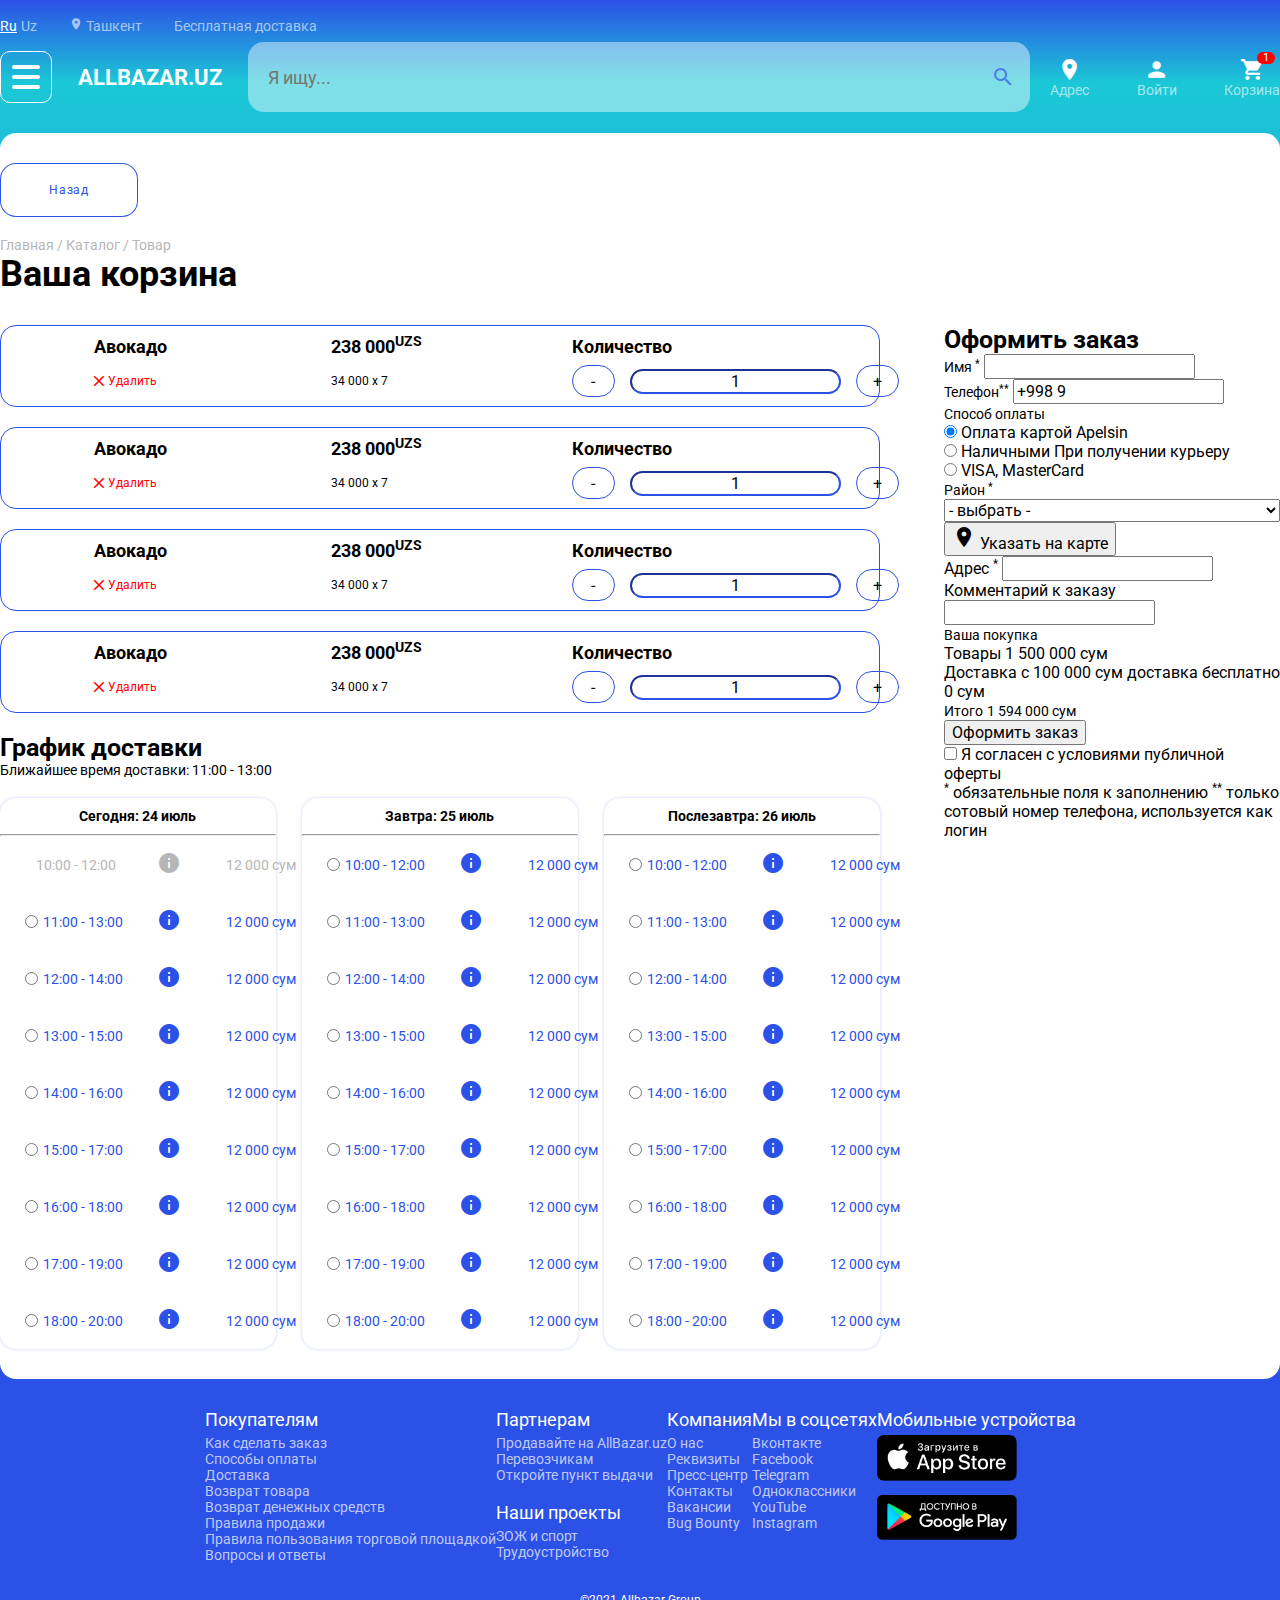
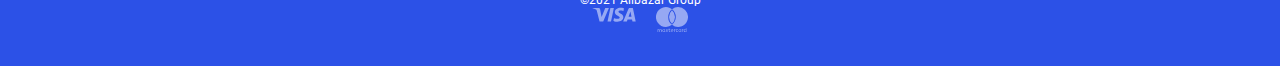
==== commit 2acdcce6: "s" ====
--- a/cart.html
+++ b/cart.html
@@ -3,6 +3,7 @@
 <head>
     <meta charset="UTF-8">
     <title>Allbazar</title>
+    <meta name="viewport" content="width=device-width; initial-scale=1">
     <!--  styles  -->
     <link rel="stylesheet" href="https://unpkg.com/swiper@7/swiper-bundle.min.css"/>
     <link href="https://fonts.googleapis.com/icon?family=Material+Icons" rel="stylesheet">
@@ -1356,4 +1357,4 @@
 
 </script>
 </body>
-</html>+</html>
--- a/css/main.css
+++ b/css/main.css
@@ -80,6 +80,7 @@
 }
 .font--14-grey-sale {
     font-size: 14px;
+    white-space: nowrap;
     color: #b6b6b6;
     text-decoration: line-through;
 }
--- a/css/menu.css
+++ b/css/menu.css
@@ -219,6 +219,8 @@
 body li.mobile-menu--child-inner-item a:not(.back)  {
     color: #525252 !important;
     display: -webkit-box;
+    font-size: 15px;
+    font-weight: bold;
     -webkit-line-clamp: 1;
     -webkit-box-orient: vertical;
     overflow: hidden;
@@ -227,10 +229,11 @@
 .mobile-menu--link-block {
     cursor: pointer;
     padding-right: 5px !important;
-    padding: 15px 20px;
+    padding: 10px 20px;
     display: flex;
     justify-content: space-between;
     align-items: center;
+    border-bottom: 1px solid #f0f0f0;
 }
 
 .mobile-menu--link-block.mobile-menu--back-btn {
--- a/css/header.css
+++ b/css/header.css
@@ -62,7 +62,7 @@
 }
 
 .logo--img-block {
-    height: 50px;
+    height: 30px;
     min-width: 156px;
     margin-right: 20px;
     display: -webkit-box;
@@ -111,7 +111,7 @@
 
 .search--block.font--18-grey {
     width: 66%;
-    height: 50px;
+    height: 30px;
     display: -webkit-box;
     display: -ms-flexbox;
     display: flex;
@@ -180,10 +180,13 @@
 
 .header--link-items-block {
     margin-left: auto;
-    min-width: 212px;
+    min-width: 230px;
     -webkit-box-ordinal-group: 2;
     -ms-flex-order: 1;
     order: 1;
+    display: flex;
+    align-items: center;
+    justify-content: space-between;
 }
 
 .header-main {
@@ -233,6 +236,7 @@
     .header--link-items-block {
         min-width: auto;
         margin-left: 0;
+        height: 30px;
     }
 
     html body .header--link-items-block > .header--link-item {
@@ -248,7 +252,9 @@
         border: 0;
         min-width: auto;
     }
-
+    .menu--burger-btn {
+        height: 30px;
+    }
     .menu--burger-block::after {
         width: 70%;
     }
@@ -268,4 +274,7 @@
     header.header-main {
         margin-bottom: 20px;
     }
+    .menu--burger-block {
+        height: 3px;
+    }
 }--- a/css/content.css
+++ b/css/content.css
@@ -320,7 +320,7 @@
 }
 
 section.container-fluid.sale--block-section {
-    margin-bottom: 30px;
+    margin-bottom: 10px;
 }
 
 /*brands*/
@@ -411,6 +411,8 @@
 
 .brands--title-block span {
     margin-right: 10px;
+    display: flex;
+    align-items: flex-end;
 }
 
 .brands--section {
@@ -468,7 +470,6 @@
 
 .swiper.gallery-top.swiper-initialized.swiper-horizontal.swiper-pointer-events {
     border-radius: 1rem;
-    border: 1px solid #2c51e7;
 }
 
 .swiper.gallery-thumbs img {
@@ -549,7 +550,7 @@
 
     .detail-content--slide-block {
         height: 500px;
-        margin-bottom: 30px;
+        margin-bottom: 10px;
         grid-template-columns: 12fr;
         grid-gap: 0;
     }
@@ -845,4 +846,14 @@
 
 label.w-time-item {
     color: #b6b6b6;
+}
+
+section.container-fluid.sale--block-section {
+    margin-bottom: 10px;
+}
+
+.brands--title-block a {
+    white-space: nowrap;
+    margin-bottom: 8px;
+    margin-left: 5px;
 }--- a/css/footer.css
+++ b/css/footer.css
@@ -100,7 +100,12 @@
 .mobile-navigation--section {
     display: none;
 }
-
+@media (max-width: 768px) {
+    .mobile-navigation--section.container-fluid
+    {
+        height: 52px;
+    }
+}
 @media (max-width: 991px) {
     .mobile-navigation--section {
         display: block;
@@ -268,4 +273,7 @@
     .menu{
         font-size: .8em;
     }
+}
+a.menu__item.active svg {
+    stroke: white;
 }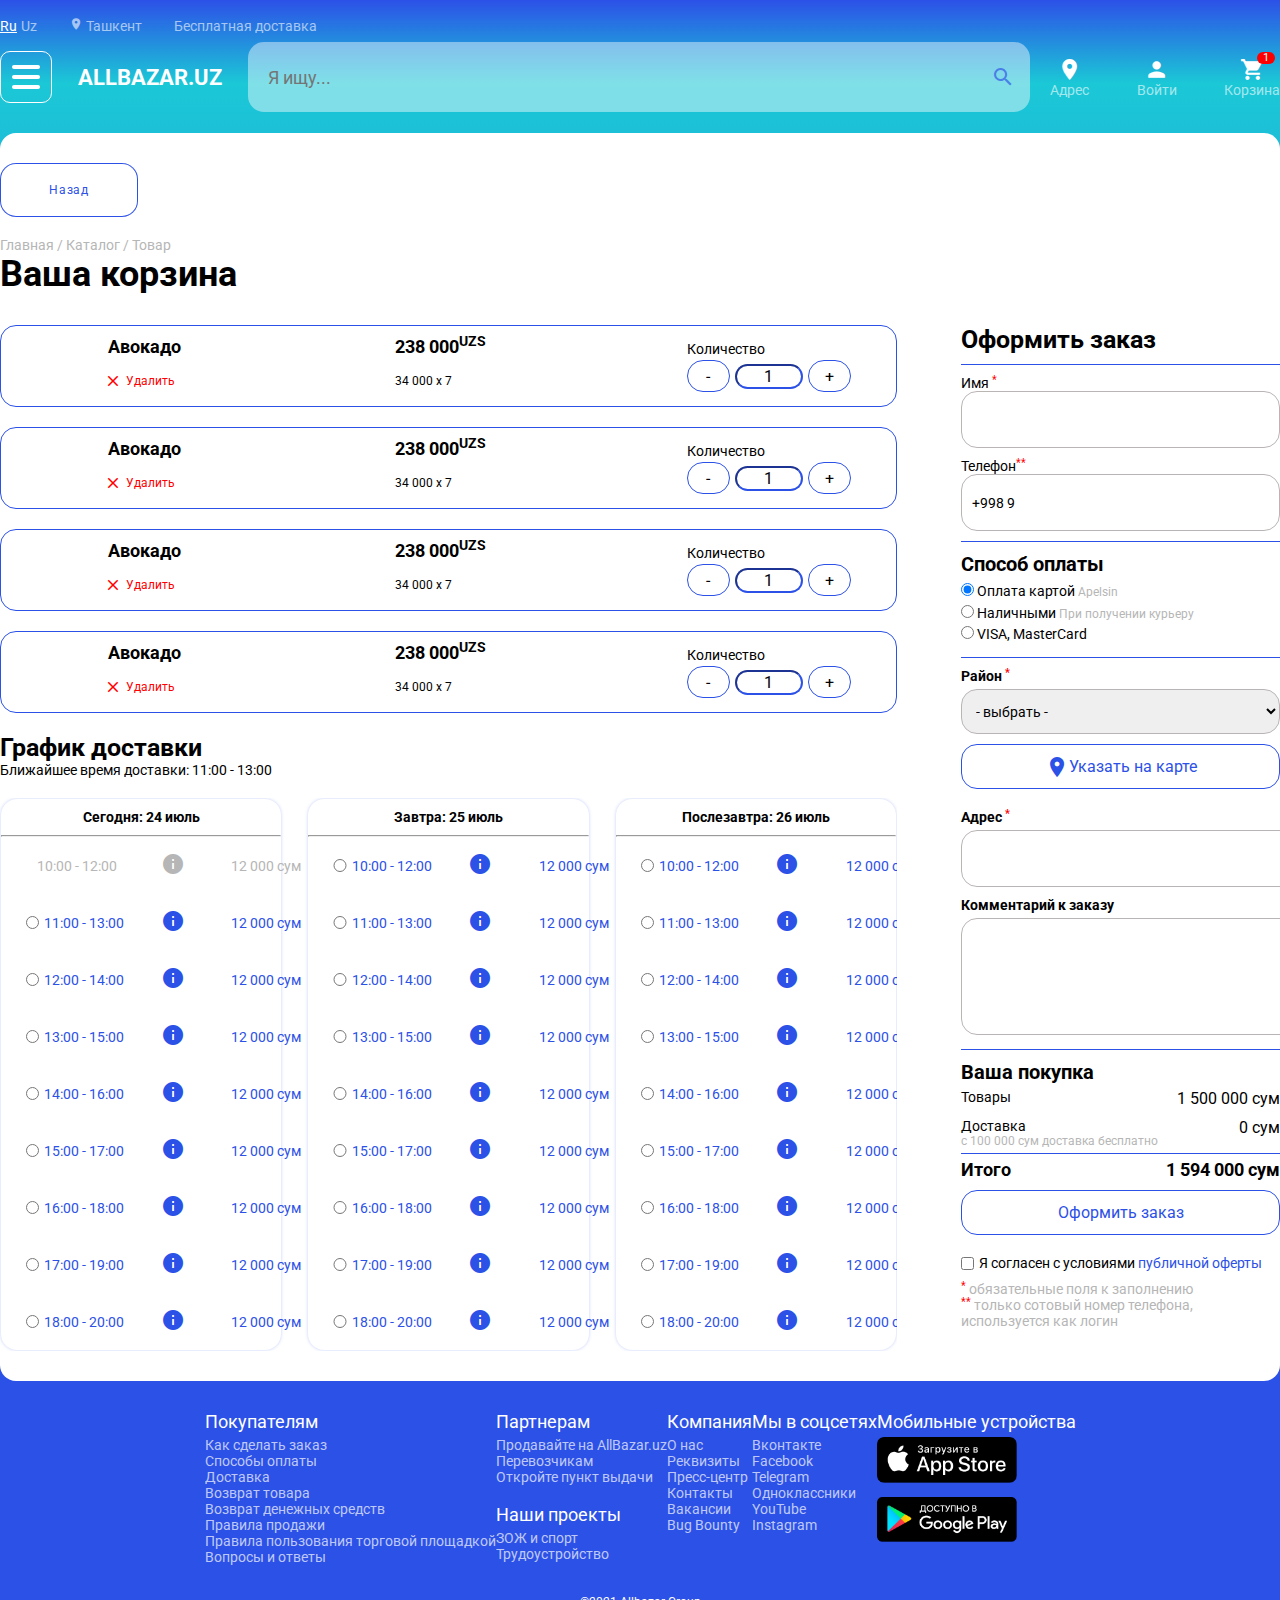
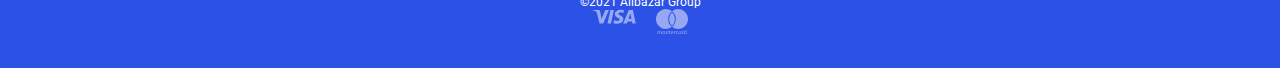
==== commit 9b3cd5a0: "new" ====
--- a/cart.html
+++ b/cart.html
@@ -696,7 +696,7 @@
                 </div>
                 <div class="location-block-comment">
                     <span>Комментарий к заказу</span>
-                    <input type="text">
+                    <textarea type="text"> </textarea>
                 </div>
             </div>
             <div class="buy-accept--block">
@@ -1357,4 +1357,4 @@
 
 </script>
 </body>
-</html>
+</html>--- a/css/main.css
+++ b/css/main.css
@@ -160,6 +160,7 @@
 
 *::-webkit-scrollbar {
     width: 3px;
+    height: 3px;
     background-color: #F5F5F5;
 }
 
--- a/css/content.css
+++ b/css/content.css
@@ -589,6 +589,7 @@
 .w-time-block {
     font-size: 14px;
     min-height: 454px;
+    min-width: 270px;
     border-radius: 1rem;
     box-shadow: 0 0 0.2rem rgba(44, 81, 231, 0.29) !important;
 }
@@ -657,6 +658,8 @@
     display: grid;
     grid-column-gap: 3%;
     grid-template-columns: repeat(3, 4fr);
+    overflow-y: auto;
+    padding: 1px;
 }
 
 .container.w-schedule {
@@ -677,7 +680,7 @@
 .section-left-product-item {
     display: grid;
     max-height: 110px;
-    grid-template-columns: 1fr repeat(2, 4fr) 2fr;
+    grid-template-columns: 1fr repeat(2, 4fr) 3fr;
     grid-column-gap: 3%;
     padding: 10px;
     border: 1px solid #2c51e7;
@@ -691,9 +694,6 @@
 
 .product-item-img-block a img {
     border-radius: 1rem;
-}
-
-.product-item--title-block {
 }
 
 .section-left-product-item > div {
@@ -741,15 +741,14 @@
 }
 
 span.product-item--calc-title {
-    font-weight: bold;
-    font-size: 18px;
+    /* font-weight: bold; */
+    font-size: 14px;
+    height: 20px !important;
 }
 
 .cntSelector.jsCounter {
-    display: grid;
-    grid-template-columns: 2fr 7fr 2fr;
-    grid-column-gap: 5%;
     text-align: center;
+    display: flex;
 }
 
 span.cnminus, .cnplus {
@@ -768,7 +767,9 @@
     background: white;
     border-color: #2c51e7;
     border-radius: 1rem;
+    width: 60px;
     text-align: center;
+    margin: 0 5px;
 }
 
 .section-left-product-item > div > div, .section-left-product-item > div > span {
@@ -833,7 +834,6 @@
     cursor: not-allowed;
 }
 
-
 label.w-time-item.active {
     cursor: pointer;
 }
@@ -856,4 +856,329 @@
     white-space: nowrap;
     margin-bottom: 8px;
     margin-left: 5px;
+}
+
+.section-right--header-title {
+    padding-bottom: 5px;
+    border-bottom: 1px solid #2c51e7;
+}
+
+.buy-accept--header-title span {
+    font-size: 25px;
+    color: black;
+    font-weight: bold;
+}
+
+.buy-accept--header-title {
+    padding-bottom: 5px;
+}
+
+.location-block--district > span {
+    padding-bottom: 5px;
+    display: block;
+    font-weight: bold;
+}
+
+.cart--content-section-right > div {
+    padding-bottom: 10px;
+    margin-bottom: 10px;
+}
+
+.location-block--district > span > sup {
+    color: red;
+}
+
+.location-block--address > span {
+    padding-bottom: 5px;
+    display: block;
+    font-weight: bold;
+    font-size: 14px;
+}
+
+.location-block--address > span sup {
+    color: red;
+}
+
+.location-block--map-btn {
+    margin-bottom: 20px;
+}
+
+.section-right--number-block sup {
+    color: red;
+}
+
+.section-right--name-input {
+    display: grid;
+    margin-bottom: 10px;
+}
+
+.section-right--number-input {
+    display: grid;
+}
+
+.pay-type--header-title {
+    font-size: 14px;
+    padding-bottom: 5px;
+    display: block;
+    font-weight: bold;
+}
+
+span.d-block.text-sm {
+    font-size: 12px;
+    font-weight: normal;
+    color: #b6b6b6;
+}
+
+label.pay-type-btn {
+    font-size: 14px;
+}
+
+.card-close {
+    font-size: 14px;
+}
+
+.card-close, label.pay-type-btn {
+    cursor: pointer;
+}
+
+.card-pay > label {
+    display: flex;
+    align-items: center;
+    margin-bottom: 10px;
+}
+
+body .card-pay > label span {
+    margin-left: 5px;
+    color: black !important;
+}
+
+.section-right--number-block input {
+    padding: 5px 10px;
+    border-radius: 1rem;
+    outline: none;
+    border: 1px solid  #bab5b5;
+    font-size: 14px;
+    height: 45px;
+}
+
+.location-block--district select {
+    padding: 5px 10px;
+    border-radius: 1rem;
+    outline: none;
+    border: 1px solid #bab5b5;
+    font-size: 14px;
+    height: 45px;
+    margin-bottom: 10px;
+}
+
+button.map-btn--show {
+    background: white;
+    border: 1px solid #2c51e7;
+    border-radius: 1rem;
+    width: 100%;
+    display: flex;
+    align-items: center;
+    justify-content: center;
+    color: #2c51e7;
+    height: 45px;
+}
+
+.location-block--address input {
+    padding: 5px 10px;
+    border-radius: 1rem;
+    outline: none;
+    border: 1px solid #bab5b5;
+    font-size: 14px;
+    height: 45px;
+    width: 100%;
+    margin-bottom: 10px;
+}
+
+.location-block-comment span {
+    padding-bottom: 5px;
+    display: block;
+    font-weight: bold;
+    font-size: 14px;
+}
+
+.location-block-comment textarea {
+    padding: 5px 10px;
+    border-radius: 1rem;
+    outline: none;
+    border: 1px solid #bab5b5;
+    font-size: 14px;
+    height: 105px;
+    width: 100%;
+    resize: none;
+}
+
+body .section-right--location-block {
+    margin-bottom: 10px;
+}
+
+.pay-type--header-title span.font--14-black {
+    font-size: 20px;
+}
+
+.card-close {
+    display: flex;
+    align-items: center;
+    margin-bottom: 5px;
+}
+
+.card-pay-block {
+    margin-bottom: 5px;
+}
+
+.cart--content-section-right > div:not(:last-child) {
+    border-bottom: 1px solid #2c51e7;
+}
+
+.buy-accept--header-title span {
+    font-size: 20px;
+}
+
+.buy-accept--total-price {
+    display: grid;
+    margin-bottom: 10px;
+    text-align: right;
+    grid-template-columns: 8fr 4fr;
+}
+
+.buy-accept--total-price span.buy-accept-text {
+    text-align: left;
+    font-size: 14px;
+}
+
+.buy-accept--total-price div {
+    text-align: left;
+    display: grid;
+}
+
+span.delivery-pay--description {
+    font-size: 12px;
+    color: #b6b6b6;
+}
+
+.buy-accept--all-price-block {
+    display: flex;
+    justify-content: space-between;
+    align-items: center;
+    margin-bottom: 10px;
+    font-weight: bold;
+}
+
+.buy-accept--all-price-block > span:first-child {
+    font-weight: bold;
+}
+
+.buy-accept--all-price-block > span:last-child {
+    font-size: 18px;
+}
+
+.buy-accept--all-price-block > span {
+    font-size: 18px;
+}
+
+.buy-accept--total-price:nth-child(3) {
+    border-bottom: 1px solid #2c51e7;
+    margin-bottom: 5px;
+    padding-bottom: 5px;
+}
+
+.buy-accept--button-block button {
+    width: 100%;
+    height: 45px;
+    border-radius: 1rem;
+    border: 1px solid #2c51e7;
+    background-color: white;
+    color: #2c51e7;
+}
+
+.buy-accept--button-block {
+    margin-bottom: 20px;
+}
+
+.buy-accept--checkbox-block {
+    font-size: 14px;
+    display: flex;
+    align-items: center;
+    margin-bottom: 10px;
+}
+
+.buy-accept--checkbox-block input {
+    margin-right: 5px;
+}
+
+.buy-accept--checkbox-block a {
+    color: #2c51e7;
+}
+
+.buy-accept--about-info-block sup {
+    color: red;
+}
+
+.buy-accept--about-info-block {
+    display: grid;
+    font-size: 14px;
+    color: #b6b6b6;
+}
+
+@media(max-width:992px){
+    section.container-fluid.cart--content-section form {
+        grid-column-gap: 0;
+        grid-template-areas:
+            "section-left section-left section-left"
+            "delivery-block delivery-block delivery-block"
+            "section-right section-right section-right";
+    }
+
+    .section-left--delivery-block{
+        margin-bottom: 20px;
+    }
+    .buy-accept--block {
+        margin-bottom: 40px !important;
+    }
+
+    .location-block--district select {
+        width: 100%;
+    }
+}
+
+@media(max-width:768px) {
+    .section-left-product-item {
+        display: flex;
+        align-items: center;
+        flex-wrap: wrap;
+        justify-content: space-between;
+        grid-column-gap: 0;
+        max-height: 166px;
+    }
+
+    .product-item-img-block {
+        width: 85px;
+    }
+
+    .product-item--price-block {
+        margin-top: 10px;
+    }
+
+    .product-item--title-block {
+        margin-right: auto;
+    }
+
+    .product-item--calc-block {
+        margin-left: auto;
+    }
+}
+
+@media(max-width: 438px){
+    .product-item--calc-block {
+        margin-top: 0;
+    }
+
+    .product-item--price-block {
+        margin-top: 10px;
+    }
+
 }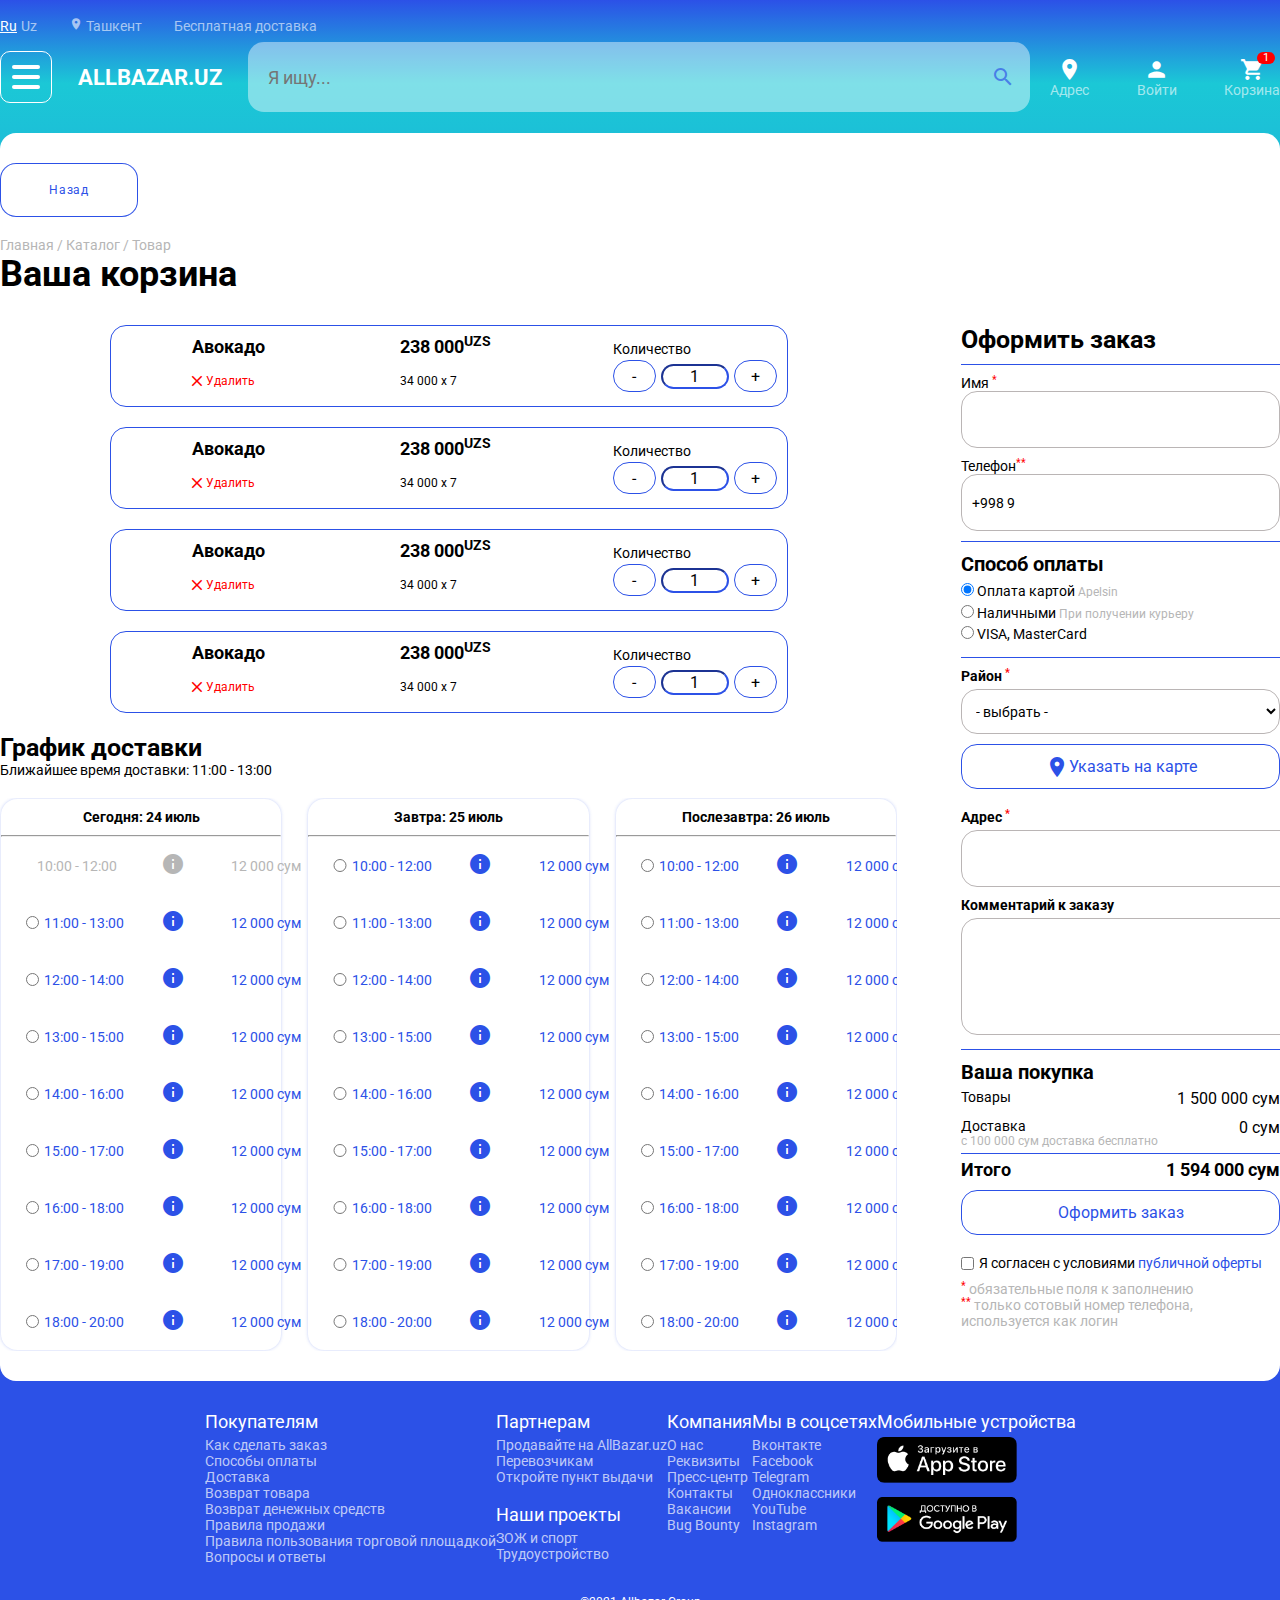
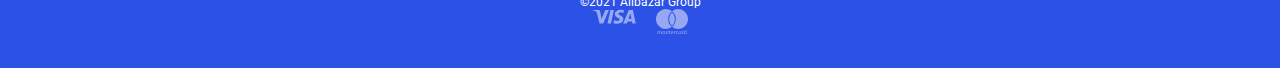
==== commit 7553c60d: "new" ====
--- a/cart.html
+++ b/cart.html
@@ -484,6 +484,12 @@
     <section class="container-fluid cart--content-section">
         <form action="">
         <div class="cart--content--section-left">
+<!--            <div class="section-left&#45;&#45;add-product">-->
+<!--                <span>У вас пока нету товаров</span>-->
+<!--                <a href="#" class="button button&#45;&#45;mimas">-->
+<!--                    <span>Выбрать товар<span>-->
+<!--                </a>-->
+<!--            </div>-->
             <div class="section-left--product-list-block">
                 <div class="section-left-product-item">
                     <div class="product-item-img-block">
@@ -1194,6 +1200,15 @@
             </div>
         </form>
     </section>
+    <div class="" id='mapLocator'>
+        <div class="map-header">
+        <span class="map-header-title">
+            Выберите местоположение
+        </span>
+            <span class="material-icons">close</span>
+        </div>
+        <div style="position:relative;overflow:hidden;"><a href="https://yandex.ru/maps/org/balikci_irfan/28426496106/?utm_medium=mapframe&utm_source=maps" style="color:#eee;font-size:12px;position:absolute;top:0px;">Balıkçı İrfan</a><a href="https://yandex.ru/maps/115727/muratpasa/category/restaurant/184106394/?utm_medium=mapframe&utm_source=maps" style="color:#eee;font-size:12px;position:absolute;top:14px;">Ресторан в Муратпаше</a><iframe src="https://yandex.ru/map-widget/v1/-/CCUqQSSmkC" width="560" height="400" frameborder="1" allowfullscreen="true" style="position:relative;"></iframe></div>
+    </div>
 </main>
 <!--main end-->
 
@@ -1342,6 +1357,7 @@
 
 
 <!--scripts-->
+
 <script src="https://code.jquery.com/jquery-3.6.0.min.js"
         integrity="sha256-/xUj+3OJU5yExlq6GSYGSHk7tPXikynS7ogEvDej/m4=" crossorigin="anonymous"></script>
 <script src="https://cdn.jsdelivr.net/npm/bootstrap@5.1.1/dist/js/bootstrap.bundle.min.js"
@@ -1353,8 +1369,5 @@
 <script src="js/script.js" defer></script>
 <script src="js/slide.js" defer></script>
 <script src="js/menu.js" defer></script>
-<script>
-
-</script>
 </body>
 </html>--- a/css/main.css
+++ b/css/main.css
@@ -2,10 +2,10 @@
 @import url('https://fonts.googleapis.com/css2?family=Roboto:wght@400;500;700&display=swap');
 body {
     background: rgb(44,81,231);
+    background: -o-linear-gradient(
+            bottom, rgba(44,81,231,1) 0%, rgba(44,81,231,1)  50%, rgba(27,200,214,1) 95%, rgba(44,81,231,1) 100%);
     background: -webkit-gradient(
             linear, left bottom, left top, from(rgba(44,81,231,1)), color-stop(50%, rgba(44,81,231,1)), color-stop(95%, rgba(27,200,214,1)), to(rgba(44,81,231,1)));
-    background: -o-linear-gradient(
-            bottom, rgba(44,81,231,1) 0%, rgba(44,81,231,1)  50%, rgba(27,200,214,1) 95%, rgba(44,81,231,1) 100%);
     background: linear-gradient(
             0deg, rgba(44,81,231,1) 0%, rgba(44,81,231,1)  50%, rgba(27,200,214,1) 95%, rgba(44,81,231,1) 100%);
     font-family: 'Roboto', sans-serif;
--- a/css/menu.css
+++ b/css/menu.css
@@ -118,6 +118,7 @@
 ul.mobile-menu--inner-main-container  {
     display: -ms-grid;
     display: grid;
+    -ms-grid-columns: (2fr)[4];
     grid-template-columns: repeat(4, 2fr);
     padding: 0;
     grid-auto-rows: 125px;
@@ -230,16 +231,26 @@
     cursor: pointer;
     padding-right: 5px !important;
     padding: 10px 20px;
+    display: -webkit-box;
+    display: -ms-flexbox;
     display: flex;
-    justify-content: space-between;
-    align-items: center;
+    -webkit-box-pack: justify;
+        -ms-flex-pack: justify;
+            justify-content: space-between;
+    -webkit-box-align: center;
+        -ms-flex-align: center;
+            align-items: center;
     border-bottom: 1px solid #f0f0f0;
 }
 
 .mobile-menu--link-block.mobile-menu--back-btn {
     border-bottom: 1px solid black;
-    justify-content: flex-start;
-    align-items: center;
+    -webkit-box-pack: start;
+        -ms-flex-pack: start;
+            justify-content: flex-start;
+    -webkit-box-align: center;
+        -ms-flex-align: center;
+            align-items: center;
 }
 
 a.back.link.link--metis {
@@ -247,7 +258,8 @@
 }
 
 .back.link--metis:hover::before {
-    transform: scale3d(1, 0.3, 1);
+    -webkit-transform: scale3d(1, 0.3, 1);
+            transform: scale3d(1, 0.3, 1);
 }
 
 .mobile-menu--link-block.mobile-menu--back-btn > span {
@@ -291,6 +303,7 @@
     ul.mobile-menu--inner-main-container  {
         display: -ms-grid;
         display: grid;
+        -ms-grid-columns: (6fr)[2];
         grid-template-columns: repeat(2, 6fr);
         padding: 0;
         grid-auto-rows: 195px;
@@ -379,4 +392,4 @@
         margin-left: auto;
         z-index: 1;
     }
-}+}
--- a/css/header.css
+++ b/css/header.css
@@ -184,9 +184,15 @@
     -webkit-box-ordinal-group: 2;
     -ms-flex-order: 1;
     order: 1;
-    display: flex;
-    align-items: center;
-    justify-content: space-between;
+    display: -webkit-box;
+    display: -ms-flexbox;
+    display: flex;
+    -webkit-box-align: center;
+        -ms-flex-align: center;
+            align-items: center;
+    -webkit-box-pack: justify;
+        -ms-flex-pack: justify;
+            justify-content: space-between;
 }
 
 .header-main {
@@ -251,6 +257,7 @@
     .menu--burger-btn {
         border: 0;
         min-width: auto;
+        margin-right: 0;
     }
     .menu--burger-btn {
         height: 30px;
@@ -277,4 +284,4 @@
     .menu--burger-block {
         height: 3px;
     }
-}+}
--- a/css/content.css
+++ b/css/content.css
@@ -969,6 +969,7 @@
     font-size: 14px;
     height: 45px;
     margin-bottom: 10px;
+    background-color: white;
 }
 
 button.map-btn--show {
@@ -976,6 +977,7 @@
     border: 1px solid #2c51e7;
     border-radius: 1rem;
     width: 100%;
+    transition: 0.2s;
     display: flex;
     align-items: center;
     justify-content: center;
@@ -1088,6 +1090,7 @@
 
 .buy-accept--button-block button {
     width: 100%;
+    transition: 0.2s;
     height: 45px;
     border-radius: 1rem;
     border: 1px solid #2c51e7;
@@ -1181,4 +1184,95 @@
         margin-top: 10px;
     }
 
+}
+
+.section-left--add-product {
+    margin: auto;
+    display: flex;
+    flex-direction: column;
+    justify-content: center;
+    align-items: center;
+}
+
+.cart--content--section-left {
+    display: flex;
+    justify-content: center;
+    align-items: center;
+}
+
+.section-left--add-product span {
+    font-size: 18px;
+    font-weight: bold;
+    margin-bottom: 10px;
+}
+
+.section-left--add-product a {
+    color: #2c51e7;
+    padding: 10px 15px;
+    border-radius: 1rem;
+}
+
+.section-left--add-product a span {
+    font-weight: normal;
+    font-size: 14px;
+}
+
+button.map-btn--show:hover {
+    color: white;
+    background-color: #2c51e7;
+    transition: 0.2s;
+}
+
+.buy-accept--button-block button:hover {
+    color: white;
+    background-color: #2c51e7;
+    transition: 0.2s;
+}
+
+div#mapLocator {
+    display: none;
+}
+
+div#mapLocator {
+    position: fixed;
+    left: 0;
+    right: 0;
+    margin-left: auto;
+    width: 500px;
+    z-index: 1111;
+    margin-right: auto;
+    height: 571px;
+    top: 10vh;
+    background-color: white;
+    border-radius: 1rem;
+    border: 1px solid #2c51e7;
+    padding: 10px;
+}
+
+div#mapLocator > div iframe {
+    width: 500px;
+    height: 500px;
+}
+
+.map-header {
+    display: flex;
+    align-items: center;
+    justify-content: space-between;
+    font-size: 18px;
+    height: 40px;
+}
+
+.map-header span.material-icons {
+    cursor: pointer;
+}
+
+@media (max-width: 576px) {
+    div#mapLocator > div iframe {
+        width: 100%;
+        height: 330px;
+    }
+    div#mapLocator {
+        width: 360px;
+        height: 400px;
+    }
 }--- a/css/footer.css
+++ b/css/footer.css
@@ -180,7 +180,8 @@
 }
 
 html {
-    box-sizing: border-box;
+    -webkit-box-sizing: border-box;
+            box-sizing: border-box;
     --bgColorMenu : white;
     --duration: .7s;
     --bgColorItem: #2c51e7;
@@ -189,26 +190,44 @@
 .menu{
     padding: 0;
     margin: 0;
+    display: -webkit-box;
+    display: -ms-flexbox;
     display: flex;
     position: relative;
-    align-items: center;
-    justify-content: center;
+    -webkit-box-align: center;
+        -ms-flex-align: center;
+            align-items: center;
+    -webkit-box-pack: center;
+        -ms-flex-pack: center;
+            justify-content: center;
     background-color: var(--bgColorMenu);
 }
 
 .menu__item{
     all: unset;
-    flex-grow: 1;
+    -webkit-box-flex: 1;
+        -ms-flex-positive: 1;
+            flex-grow: 1;
     z-index: 100;
+    display: -webkit-box;
+    display: -ms-flexbox;
     display: flex;
     cursor: pointer;
     position: relative;
     border-radius: 50%;
-    align-items: center;
+    -webkit-box-align: center;
+        -ms-flex-align: center;
+            align-items: center;
     will-change: transform;
-    justify-content: center;
+    -webkit-box-pack: center;
+        -ms-flex-pack: center;
+            justify-content: center;
     padding: 0.55em 0 0.85em;
+    -webkit-transition: -webkit-transform var(--timeOut , var(--duration));
+    transition: -webkit-transform var(--timeOut , var(--duration));
+    -o-transition: transform var(--timeOut , var(--duration));
     transition: transform var(--timeOut , var(--duration));
+    transition: transform var(--timeOut , var(--duration)), -webkit-transform var(--timeOut , var(--duration));
 }
 
 .menu__item::before{
@@ -218,16 +237,25 @@
     height: 4.2em;
     border-radius: 50%;
     position: absolute;
-    transform: scale(0);
+    -webkit-transform: scale(0);
+        -ms-transform: scale(0);
+            transform: scale(0);
+    -webkit-transition: background-color var(--duration), -webkit-transform var(--duration);
+    transition: background-color var(--duration), -webkit-transform var(--duration);
+    -o-transition: background-color var(--duration), transform var(--duration);
     transition: background-color var(--duration), transform var(--duration);
+    transition: background-color var(--duration), transform var(--duration), -webkit-transform var(--duration);
 }
 
 .menu__item.active {
-    transform: translate3d(0, -.8em , 0);
+    -webkit-transform: translate3d(0, -.8em , 0);
+            transform: translate3d(0, -.8em , 0);
 }
 
 .menu__item.active::before{
-    transform: scale(1);
+    -webkit-transform: scale(1);
+        -ms-transform: scale(1);
+            transform: scale(1);
     background-color: #2c51e7;
 }
 
@@ -247,6 +275,12 @@
     animation: strok 1.5s reverse;
 }
 
+@-webkit-keyframes strok {
+    100% {
+        stroke-dashoffset: 400;
+    }
+}
+
 @keyframes strok {
     100% {
         stroke-dashoffset: 400;
@@ -259,9 +293,14 @@
     width: 10.9em;
     height: 2.4em;
     position: absolute;
-    clip-path: url(#menu);
+    -webkit-clip-path: url(#menu);
+            clip-path: url(#menu);
     background-color: var(--bgColorMenu);
+    -webkit-transition: -webkit-transform var(--timeOut , var(--duration));
+    transition: -webkit-transform var(--timeOut , var(--duration));
+    -o-transition: transform var(--timeOut , var(--duration));
     transition: transform var(--timeOut , var(--duration));
+    transition: transform var(--timeOut , var(--duration)), -webkit-transform var(--timeOut , var(--duration));
 }
 
 .svg-container {
@@ -276,4 +315,4 @@
 }
 a.menu__item.active svg {
     stroke: white;
-}+}
--- a/css/catalog_filter.css
+++ b/css/catalog_filter.css
@@ -7,10 +7,16 @@
 }
 
 .content--info-block {
+    display: -webkit-box;
+    display: -ms-flexbox;
     display: flex;
     margin-bottom: 30px;
-    align-items: end;
-    justify-content: flex-start;
+    -webkit-box-align: end;
+        -ms-flex-align: end;
+            align-items: end;
+    -webkit-box-pack: start;
+        -ms-flex-pack: start;
+            justify-content: flex-start;
 }
 
 span.content--quantity-number {
@@ -21,28 +27,39 @@
 }
 
 section.container-fluid.main-content--section {
-    display: grid;
+    display: -ms-grid;
+    display: grid;
+    -ms-grid-columns: 3fr 9fr;
     grid-template-columns: 3fr 9fr;
 }
 
 .main-content-filter-title-block {
-    display: grid;
+    display: -ms-grid;
+    display: grid;
+    -ms-grid-columns: 11fr 1fr;
     grid-template-columns: 11fr 1fr;
     margin-bottom: 20px;
 }
 
 .filter-item--title a {
-    display: grid;
+    display: -ms-grid;
+    display: grid;
+    -ms-grid-columns: 11fr 1fr;
     grid-template-columns: 11fr 1fr;
 }
 
 .filter-item a {
-    display: grid;
+    display: -ms-grid;
+    display: grid;
+    -ms-grid-columns: 1.5fr 9.5fr 1fr;
     grid-template-columns: 1.5fr 9.5fr 1fr;
+    -webkit-box-align: center;
+    -ms-flex-align: center;
     align-items: center;
 }
 
 .filter-item--price-block {
+    display: -ms-grid;
     display: grid;
     grid-template-columns: repeat(2, 6fr);
 }
@@ -97,6 +114,7 @@
 
 span.filter-item--name {
     color: #0B2445;
+    width: -moz-fit-content;
     width: fit-content;
     margin-left: 10px;
 }
@@ -159,14 +177,22 @@
     content: '';
     overflow: hidden;
     background: white;
-    box-shadow: inset 0 0 0 1px #2c51e7;
+    -webkit-box-shadow: inset 0 0 0 1px #2c51e7;
+            box-shadow: inset 0 0 0 1px #2c51e7;
     border-radius: 1rem;
-    transform: skew(0deg);
+    -webkit-transform: skew(0deg);
+        -ms-transform: skew(0deg);
+            transform: skew(0deg);
+    -webkit-transition: -webkit-transform 0.4s cubic-bezier(0.3, 1, 0.8, 1);
+    transition: -webkit-transform 0.4s cubic-bezier(0.3, 1, 0.8, 1);
+    -o-transition: transform 0.4s cubic-bezier(0.3, 1, 0.8, 1);
     transition: transform 0.4s cubic-bezier(0.3, 1, 0.8, 1);
+    transition: transform 0.4s cubic-bezier(0.3, 1, 0.8, 1), -webkit-transform 0.4s cubic-bezier(0.3, 1, 0.8, 1);
 }
 
 .button--mimas:hover::before {
-    transform: translate3d(100%, -100%, 0);
+    -webkit-transform: translate3d(100%, -100%, 0);
+            transform: translate3d(100%, -100%, 0);
 }
 
 a.button.button--mimas:hover span {
@@ -194,14 +220,24 @@
 }
 
 .link--metis::before {
-    transform-origin: 100% 50%;
-    transform: scale3d(0, 1, 1);
+    -webkit-transform-origin: 100% 50%;
+        -ms-transform-origin: 100% 50%;
+            transform-origin: 100% 50%;
+    -webkit-transform: scale3d(0, 1, 1);
+            transform: scale3d(0, 1, 1);
+    -webkit-transition: -webkit-transform 0.3s;
+    transition: -webkit-transform 0.3s;
+    -o-transition: transform 0.3s;
     transition: transform 0.3s;
+    transition: transform 0.3s, -webkit-transform 0.3s;
 }
 
 .link--metis:hover::before {
-    transform-origin: 0% 50%;
-    transform: scale3d(1, 2, 1);
+    -webkit-transform-origin: 0% 50%;
+        -ms-transform-origin: 0% 50%;
+            transform-origin: 0% 50%;
+    -webkit-transform: scale3d(1, 2, 1);
+            transform: scale3d(1, 2, 1);
 }
 
 .filter-item--title {
@@ -224,6 +260,7 @@
     right: 0;
     top: 3px;
     cursor: pointer;
+    display: -ms-grid;
     display: grid;
 }
 
@@ -282,9 +319,15 @@
 }
 
 .top-product--more-btn a {
+    display: -webkit-box;
+    display: -ms-flexbox;
     display: flex;
-    align-items: center;
-    justify-content: center;
+    -webkit-box-align: center;
+        -ms-flex-align: center;
+            align-items: center;
+    -webkit-box-pack: center;
+        -ms-flex-pack: center;
+            justify-content: center;
     width: 100%;
 }
 
@@ -323,6 +366,7 @@
     }
 
     .main-content--mob-filter-header-block {
+        display: -ms-grid;
         display: grid;
     }
 
@@ -331,6 +375,7 @@
     }
 
     section.container-fluid.main-content--section {
+        -ms-grid-columns: 12fr;
         grid-template-columns: 12fr;
     }
 
@@ -348,6 +393,7 @@
     }
 
     .filter-item a {
+        -ms-grid-columns: 0.8fr 10.7fr 0.5fr;
         grid-template-columns: 0.8fr 10.7fr 0.5fr;
     }
 
@@ -358,6 +404,7 @@
 
 @media(max-width: 768px) {
     .filter-item a {
+        -ms-grid-columns: 1fr 10.5fr 0.5fr;
         grid-template-columns: 1fr 10.5fr 0.5fr;
         grid-auto-rows: 37px;
     }
@@ -365,9 +412,16 @@
 
 @media (max-width: 576px) {
     .content--info-block {
-        flex-direction: column;
-        justify-content: start;
-        align-items: start;
+        -webkit-box-orient: vertical;
+        -webkit-box-direction: normal;
+            -ms-flex-direction: column;
+                flex-direction: column;
+        -webkit-box-pack: start;
+            -ms-flex-pack: start;
+                justify-content: start;
+        -webkit-box-align: start;
+            -ms-flex-align: start;
+                align-items: start;
         margin-bottom: 20px;
     }
 
@@ -383,6 +437,7 @@
 
 @media(max-width: 470px) {
     .filter-item a {
+        -ms-grid-columns: 1.5fr 10fr 0.5fr;
         grid-template-columns: 1.5fr 10fr 0.5fr;
     }
 }
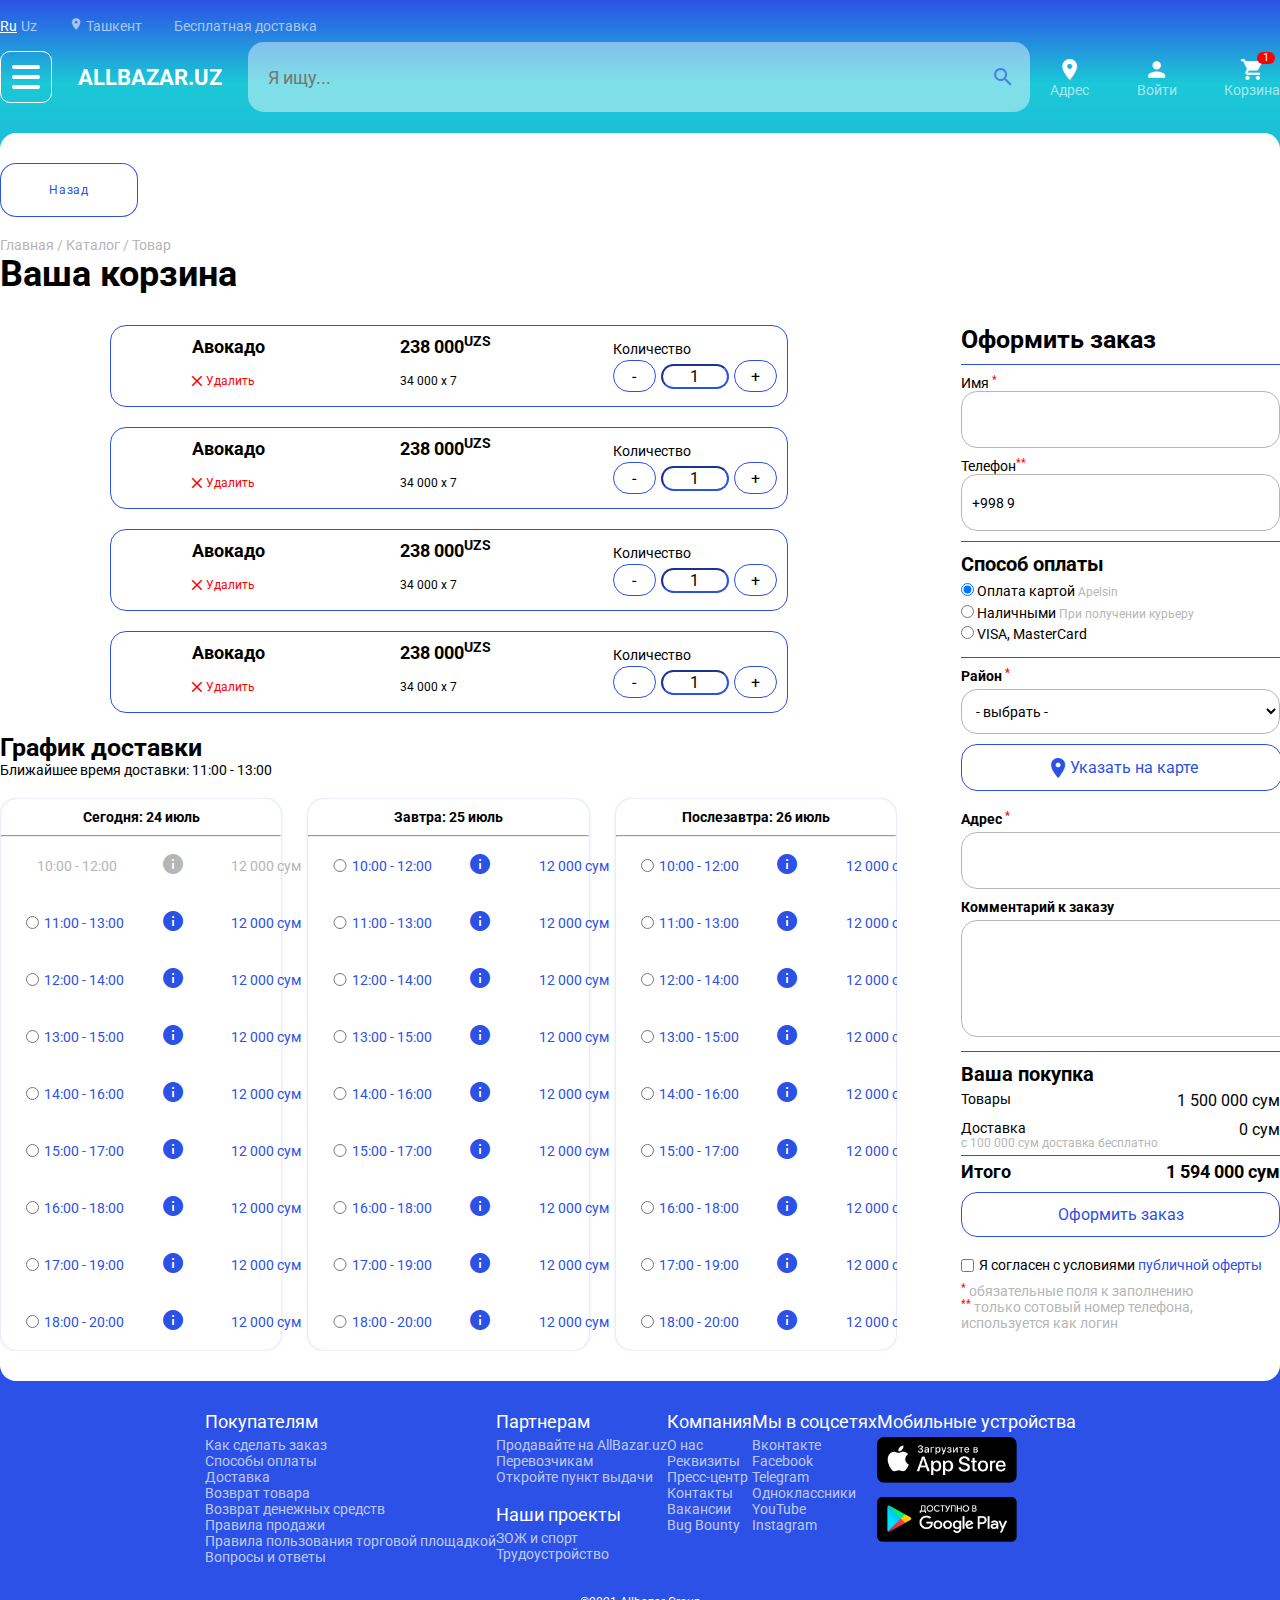
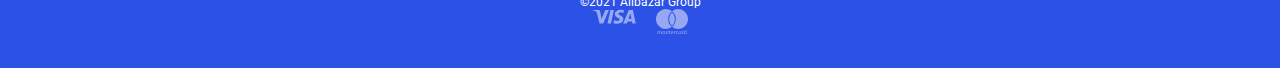
==== commit 9413c63f: "s" ====
--- a/cart.html
+++ b/cart.html
@@ -691,10 +691,10 @@
                     </select>
                 </div>
                 <div class="location-block--map-btn">
-                    <button class="map-btn--show">
+                    <div class="map-btn--show">
                         <span class="material-icons">place</span>
                         Указать на карте
-                    </button>
+                    </div>
                 </div>
                 <div class="location-block--address">
                     <span>Адрес <sup>*</sup></span>
@@ -1370,4 +1370,4 @@
 <script src="js/slide.js" defer></script>
 <script src="js/menu.js" defer></script>
 </body>
-</html>+</html>
--- a/css/content.css
+++ b/css/content.css
@@ -972,7 +972,8 @@
     background-color: white;
 }
 
-button.map-btn--show {
+.map-btn--show {
+    cursor: pointer;
     background: white;
     border: 1px solid #2c51e7;
     border-radius: 1rem;
@@ -1217,7 +1218,7 @@
     font-size: 14px;
 }
 
-button.map-btn--show:hover {
+.map-btn--show:hover {
     color: white;
     background-color: #2c51e7;
     transition: 0.2s;
@@ -1269,10 +1270,13 @@
 @media (max-width: 576px) {
     div#mapLocator > div iframe {
         width: 100%;
-        height: 330px;
+        height: 92vh;
     }
     div#mapLocator {
-        width: 360px;
-        height: 400px;
-    }
-}+        width: 100%;
+        height: 100%;
+        top: 0;
+        border-radius: 0;
+        border: 0;
+    }
+}
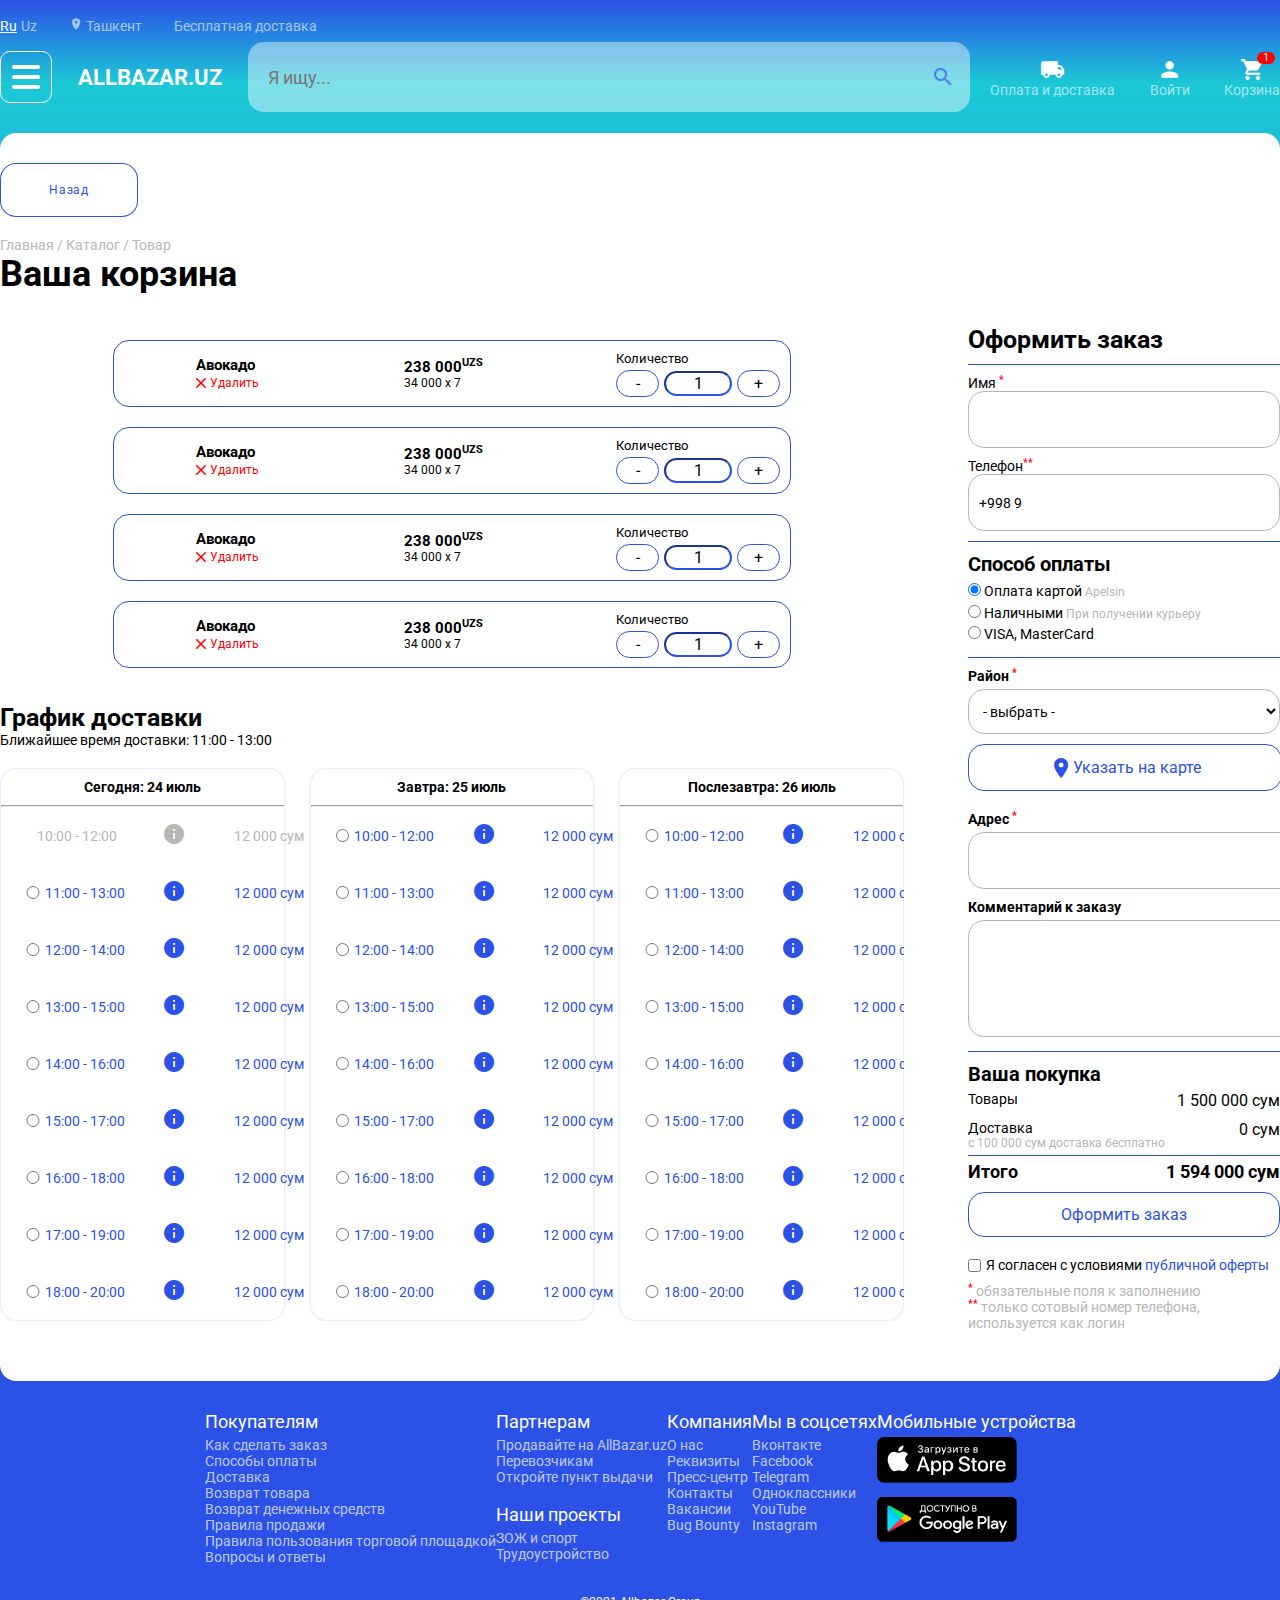
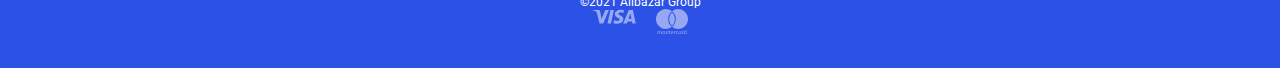
==== commit 13ccdb97: "ыы" ====
--- a/cart.html
+++ b/cart.html
@@ -436,16 +436,16 @@
             <div class="menu--burger-block"></div>
         </a>
         <div class="logo--img-block">
-            <a href="#">
+            <a href="index.html">
                 ALLBAZAR.UZ
             </a>
         </div>
         <div class="header--link-items-block">
-            <a href="#" class="header--link-item font--14">
-                <span class="material-icons font--25-white">room</span>
-                Адрес
+            <a href="delivery-payment.html" class="header--link-item font--14">
+                <span class="material-icons font--25-white">local_shipping</span>
+                Оплата и доставка
             </a>
-            <a href="#" class="header--link-item font--14">
+            <a href="login.html" class="header--link-item font--14">
                 <span class="material-icons font--25-white">person</span>
                 Войти
             </a>
@@ -467,7 +467,7 @@
 <!--main start-->
 <main>
     <section class="container-fluid content--header-section">
-        <a href="#" class="button button--mimas"><span>Назад</span></a>
+        <a href="index.html" class="button button--mimas"><span>Назад</span></a>
         <div class="content--bread-crumbs-block font--14-grey">
             <a href="#">Главная</a>
             /
@@ -631,11 +631,11 @@
             <div class="section-right--number-block">
                 <div class="section-right--name-input">
                     <span class="font--14-black">Имя <sup>*</sup></span>
-                    <input type="text" value="" autocomplete="off" required="" name="order[name]">
+                    <input type="text" class="form-control" value="" autocomplete="off" required="" name="order[name]">
                 </div>
                 <div class="section-right--number-input">
                     <span class="font--14-black">Телефон<sup>**</sup></span>
-                    <input type="text" value="+998 9" autocomplete="off" required=""
+                    <input type="text" value="+998 9" class="form-control"  autocomplete="off" required=""
                            name="phone" class="makePhone">
                 </div>
             </div>
@@ -675,7 +675,7 @@
             <div class="section-right--location-block">
                 <div class="location-block--district">
                     <span class="font--14-black">Район <sup>*</sup></span>
-                    <select required="" name="order[district]">
+                    <select required="" class="form-select form-select-sm" aria-label=".form-select-sm example"  name="order[district]">
                         <option value="">- выбрать -</option>
                         <option value="Сергелийский">Сергелийский</option>
                         <option value="Мирзо-Улугбекский">Мирзо-Улугбекский</option>
@@ -698,11 +698,11 @@
                 </div>
                 <div class="location-block--address">
                     <span>Адрес <sup>*</sup></span>
-                    <input type="text">
+                    <input type="text" class="form-control" >
                 </div>
                 <div class="location-block-comment">
                     <span>Комментарий к заказу</span>
-                    <textarea type="text"> </textarea>
+                    <textarea type="text"  class="form-control" > </textarea>
                 </div>
             </div>
             <div class="buy-accept--block">
@@ -1370,4 +1370,4 @@
 <script src="js/slide.js" defer></script>
 <script src="js/menu.js" defer></script>
 </body>
-</html>
+</html>--- a/css/header.css
+++ b/css/header.css
@@ -110,8 +110,8 @@
 }
 
 .search--block.font--18-grey {
-    width: 66%;
     height: 30px;
+    flex-grow: 1;
     display: -webkit-box;
     display: -ms-flexbox;
     display: flex;
@@ -180,7 +180,7 @@
 
 .header--link-items-block {
     margin-left: auto;
-    min-width: 230px;
+    min-width: 290px;
     -webkit-box-ordinal-group: 2;
     -ms-flex-order: 1;
     order: 1;
@@ -188,11 +188,11 @@
     display: -ms-flexbox;
     display: flex;
     -webkit-box-align: center;
-        -ms-flex-align: center;
-            align-items: center;
+    -ms-flex-align: center;
+    align-items: center;
     -webkit-box-pack: justify;
-        -ms-flex-pack: justify;
-            justify-content: space-between;
+    -ms-flex-pack: justify;
+    justify-content: space-between;
 }
 
 .header-main {
--- a/css/content.css
+++ b/css/content.css
@@ -67,7 +67,6 @@
     height: 100%;
     border-radius: 1rem;
     width: 100%;
-    display: -webkit-inline-box;
     display: -ms-inline-flexbox;
     display: inline-flex;
 }
@@ -127,7 +126,6 @@
 
 /*sale styles*/
 .sale--block-item a {
-    display: -webkit-inline-box;
     display: -ms-inline-flexbox;
     display: inline-flex;
     width: 100%;
@@ -267,7 +265,6 @@
 }
 
 .top-product--more-btn > span {
-    display: -webkit-inline-box;
     display: -ms-inline-flexbox;
     display: inline-flex;
     -webkit-box-align: center;
@@ -679,7 +676,7 @@
 
 .section-left-product-item {
     display: grid;
-    max-height: 110px;
+    /* max-height: 110px; */
     grid-template-columns: 1fr repeat(2, 4fr) 3fr;
     grid-column-gap: 3%;
     padding: 10px;
@@ -711,7 +708,11 @@
 .product-item--title a {
     color: black;
     font-weight: bold;
-    font-size: 18px;
+    display: -webkit-box;
+    font-size: 15px;
+    -webkit-line-clamp: 2;
+    -webkit-box-orient: vertical;
+    overflow: hidden;
 }
 
 .product-item--title a.link.link--metis:hover:before {
@@ -733,7 +734,7 @@
 
 span.product-item--price {
     font-weight: bold;
-    font-size: 18px;
+    font-size: 15px;
 }
 
 span.product-item--current-price {
@@ -742,7 +743,7 @@
 
 span.product-item--calc-title {
     /* font-weight: bold; */
-    font-size: 14px;
+    font-size: 13px;
     height: 20px !important;
 }
 
@@ -773,7 +774,7 @@
 }
 
 .section-left-product-item > div > div, .section-left-product-item > div > span {
-    height: 30px;
+    max-height: 50px;
     align-items: center;
 }
 
@@ -1156,7 +1157,7 @@
         flex-wrap: wrap;
         justify-content: space-between;
         grid-column-gap: 0;
-        max-height: 166px;
+        max-height: 200px;
     }
 
     .product-item-img-block {
@@ -1169,6 +1170,7 @@
 
     .product-item--title-block {
         margin-right: auto;
+        width: 50%;
     }
 
     .product-item--calc-block {
@@ -1280,3 +1282,103 @@
         border: 0;
     }
 }
+
+.location-block--district select {
+    width: 100%;
+    min-width: 312px;
+    margin-bottom: 10px;
+}
+
+section.container-fluid.delivery-block-section {
+    padding-top: 20px;
+}
+
+section.container-fluid.delivery-block-section .col-md-6.mb-3 > div {
+    border-radius: 1rem;
+}
+
+span.h6.d-flex {
+    align-items: center;
+}
+
+span.h6.d-flex span {
+    margin-right: 10px;
+}
+
+span.material-icons.text-red.faa-pulse.animated {
+    color: red;
+}
+
+section.container-fluid.login-form--section {
+    height: 67vh;
+    display: flex;
+    align-items: center;
+    justify-content: center;
+}
+
+section.container-fluid.login-form--section form.login-form--block {
+    max-width: 500px;
+    width: 500px;
+    display: flex;
+    flex-direction: column;
+}
+
+section.container-fluid.login-form--section form.login-form--block > *:not(:last-child) {
+    margin-bottom: 10px;
+}
+
+section.container-fluid.login-form--section input.form-control.makePhone {
+    border-radius: 1rem;
+    height: 45px;
+}
+
+section.container-fluid.login-form--section button.login-form--accept-btn {
+    background-color: white;
+    border-radius: 1rem;
+    height: 45px;
+    color: #2c51e7;
+    border: 1px solid #2c51e7;
+    transition: 0.2s;
+}
+
+section.container-fluid.login-form--section button.login-form--accept-btn:hover {
+    background-color:  #2c51e7;
+    color: white;
+    transition: 0.2s;
+}
+
+section.container-fluid.login-form--section span.font--14-black sup {
+    color: red;
+}
+
+/*404 page*/
+
+.not-found--header-block {
+    padding-top: 10px;
+    display: grid;
+    background-size: contain;
+}
+
+span.not-found--header-title {
+    font-size: 25px;
+    font-weight: bold;
+    margin-bottom: 80px;
+}
+
+.not-found--header-block a.button.button--mimas {
+    width: 200px;
+    text-align: center;
+}
+
+section.container-fluid.not-found--section {
+    height: 69vh;
+    background-size: contain;
+    background-image: url(https://i1.wp.com/www.ecommerce-nation.com/wp-content/uploads/2018/10/404-error.jpg?fit=800%2C600&ssl=1);
+    background-repeat: no-repeat;
+    background-position: center;
+}
+@media (max-width: 578px) {
+    span.not-found--header-title {
+        margin-bottom: 20px;
+    }
+}